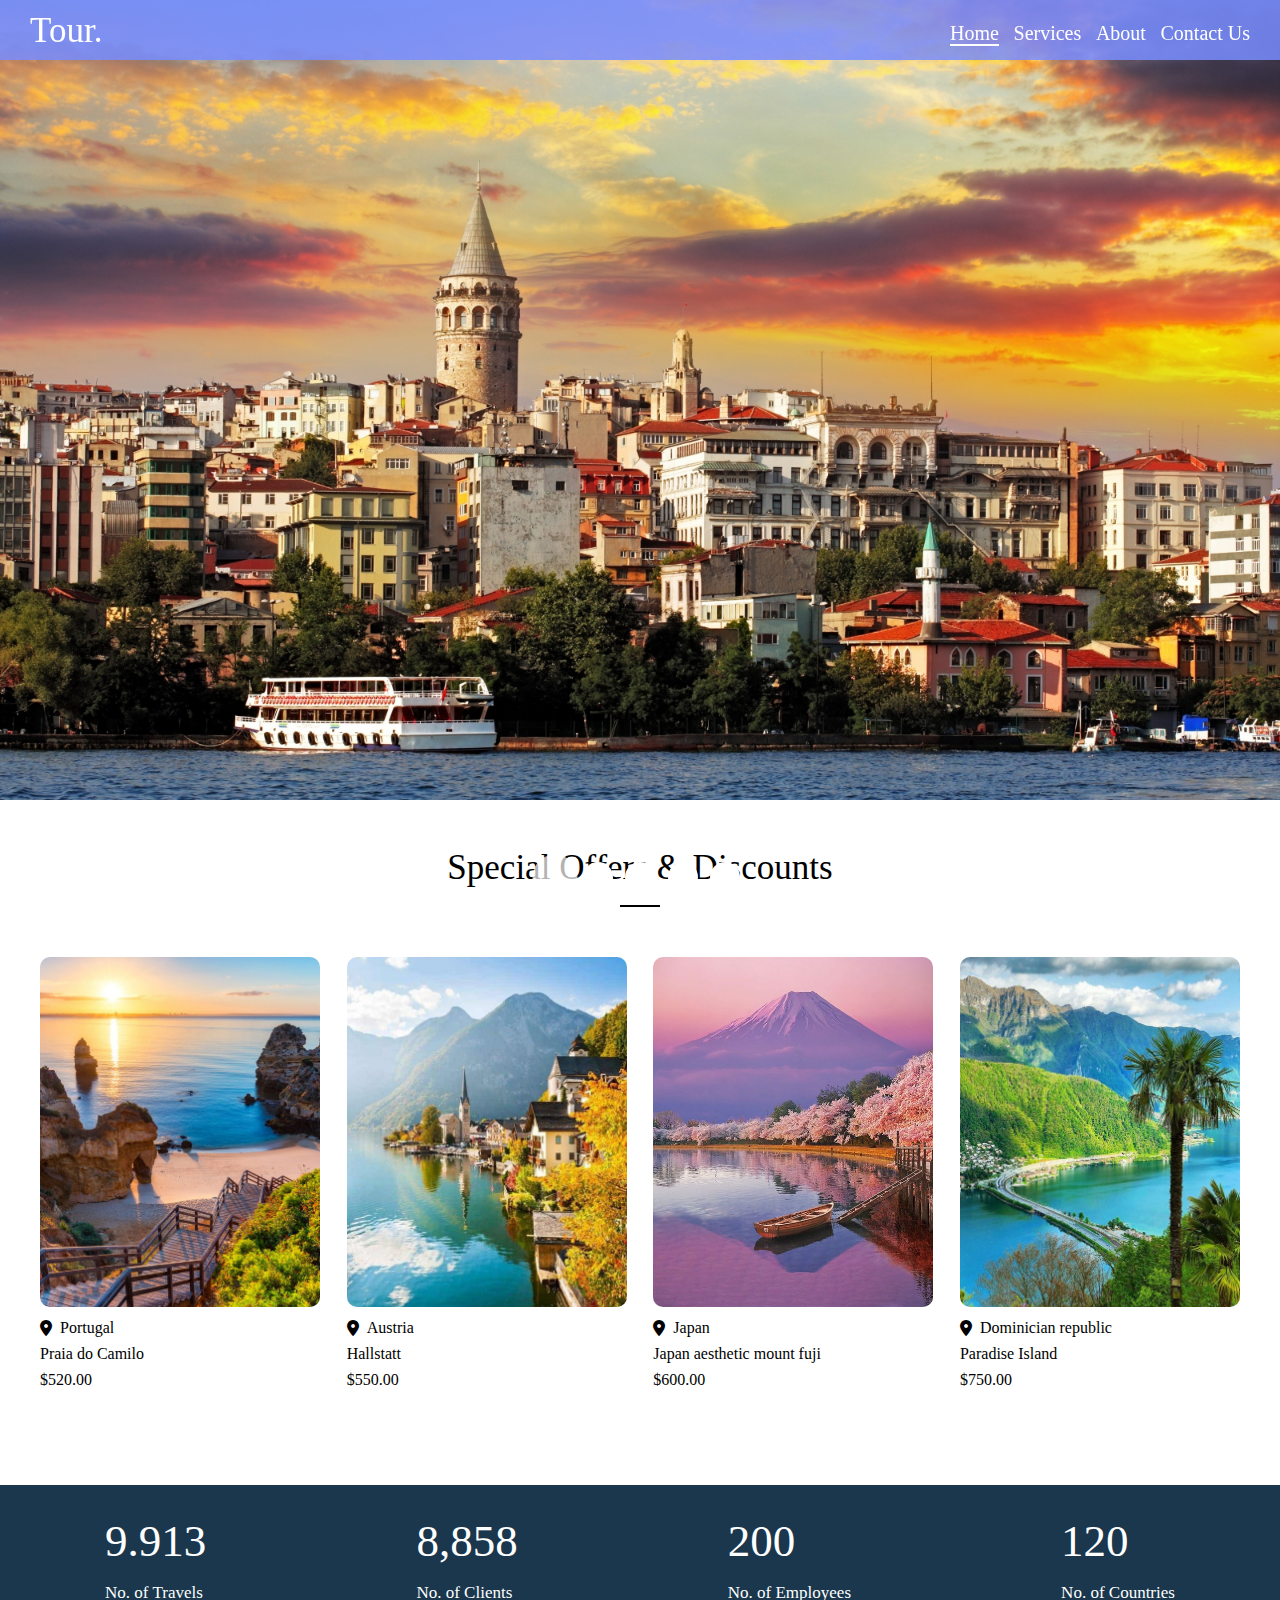
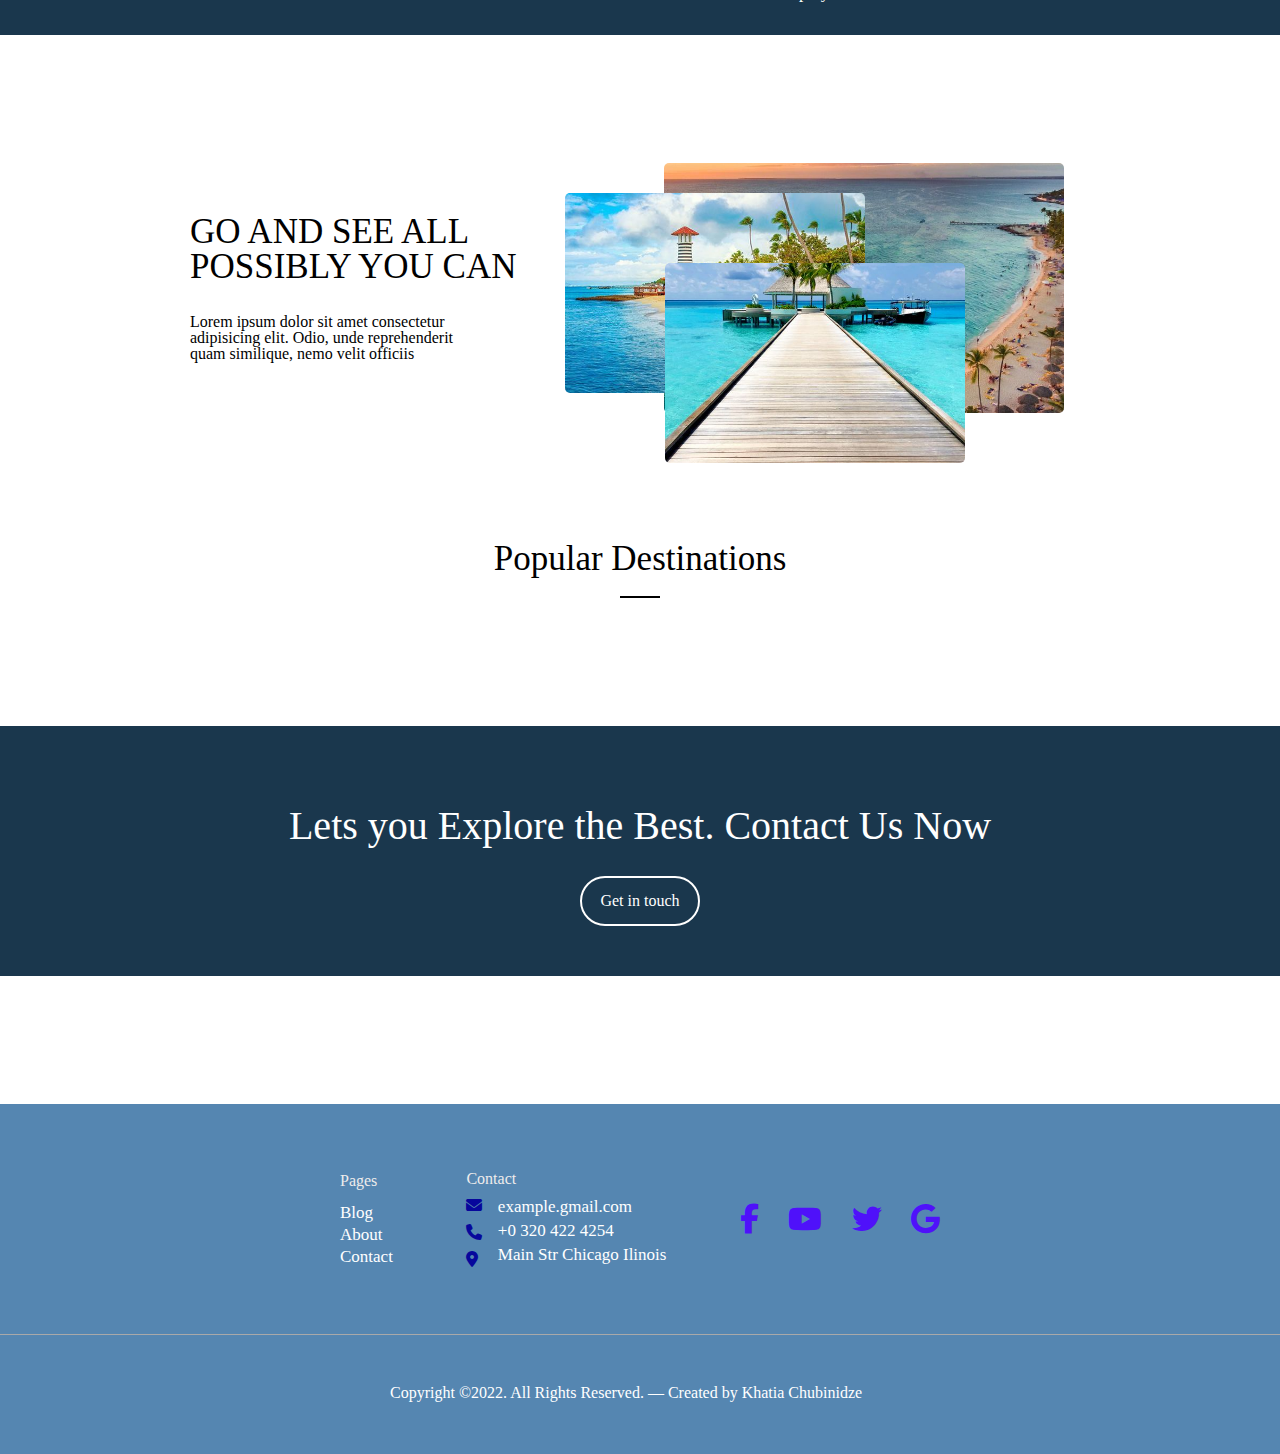
==== index.html @ 444a54bb "added" ====
<!DOCTYPE html>
<html lang="en">
<head>
    <meta charset="UTF-8">
    <meta http-equiv="X-UA-Compatible" content="IE=edge">
    <meta name="viewport" content="width=device-width, initial-scale=1.0">
    <meta property="og:url"content="" />
    <meta property="og:type"content="article" />
    <meta property="og:title"content="" />
    <meta property="og:description"content="" />
    <meta property="og:image"content="" />
    <meta name="description" content="">
    <meta name="keywords" content="">
    <meta name="author" content="">
    <title>home</title>
    <link rel="stylesheet" type="text/css" href="css/reset.css">
    <link rel="stylesheet" type="text/css" href="css/fonts.css">
    <link rel="stylesheet" type="text/css" href="css/style.css">
    <link rel="stylesheet" type="text/css" href="css/responsive.css">
    <link rel="stylesheet" href="https://cdnjs.cloudflare.com/ajax/libs/font-awesome/6.1.1/css/all.min.css">
    <link rel="icon" href="images/favicon.png" type="image/icon type">
</head>
<body>
    <header>
        <div id="header">
        </div>
        <div class="header-div">
            <a class="logo" href="http://127.0.0.1:5500/index.html">Tour.</a>
            <nav class="navdiv" id="nav-div">
                <ul class="nav-ul">
                    <li class="ul-li">
                        <a class="lia active border" href="http://127.0.0.1:5500/index.html">Home</a>
                    </li>
                    <li class="ul-li">
                        <a class="lia" href="http://127.0.0.1:5500/service.html">Services</a>
                    </li>
                    <li class="ul-li">
                        <a class="lia" href="http://127.0.0.1:5500/about.html">About</a>
                    </li>
                    <li class="ul-li">
                        <a class="lia" href="http://127.0.0.1:5500/contact.html">Contact Us</a>
                    </li>
                </ul>
            </nav>
        </div>
        <div class="burgerdiv" id="burger-div">
            <div class="burger">

            </div>
            <div class="burger">

            </div>
            <div class="burger">

            </div>
        </div>

    </header>
    <section>

    </section>
    <section>
        <h2 class="title">Special Offers & Discounts</h2>
        <div class="linediv"></div>
        <div class="container">
            <div class="container-child">
                <img class="img-block" src="images/pr.jpg" alt="portugal">
                <div class="location-div">
                    <i class="fa-solid fa-location-dot"></i>
                    <h4 class="country">Portugal</h4>
                </div>
                <h3 class="place">Praia do Camilo</h3>
                <h3 class="price">$520.00</h3>
            </div>
            <div class="container-child">
                <img class="img-block" src="images/aust.jpg" alt="austria">
                <div class="location-div">
                    <i class="fa-solid fa-location-dot"></i>
                    <h4 class="country">Austria</h4>
                </div>
                <h3 class="place">Hallstatt</h3>
                <h3 class="price">$550.00</h3>
            </div>
            <div class="container-child">
                <img class="img-block" src="images/n.jpg" alt="japan">
                <div class="location-div">
                    <i class="fa-solid fa-location-dot"></i>
                    <h4 class="country">Japan</h4>
                </div>
                <h3 class="place">Japan aesthetic mount fuji</h3>
                <h3 class="price">$600.00</h3>
            </div>
            <div class="container-child">
                <img class="img-block" src="images/sm.jpg" alt="dominician republic">
                <div class="location-div">
                    <i class="fa-solid fa-location-dot"></i>
                    <h4 class="country">Dominician republic</h4>
                </div>
                <h3 class="place">Paradise Island </h3>
                <h3 class="price">$750.00</h3>
            </div>
        </div>
    </section>
    <section>
        <div class="wraper">
            <div class="travel-block" id="count-numbers">
                <h4 id="h4" class="numbers">9.913</h4>
                <h4 class="travelers">No. of Travels</h4>
            </div>
            <div class="travel-block">
                <h4 class="numbers">8,858</h4>
                <h4 class="travelers">No. of Clients</h4>
            </div>
            <div class="travel-block">
                <h4 class="numbers">200</h4>
                <h4 class="travelers">No. of Employees</h4>
            </div>
            <div class="travel-block">
                <h4 class="numbers">120</h4>
                <h4 class="travelers">No. of Countries</h4>
            </div>
        </div>
    </section>
    <section>
        <div class="wraper-block">
            <div class="water-block">
                <h2 class="waterfall-title">GO AND SEE ALL POSSIBLY YOU CAN</h2>
                <p class="waterfall-descr">Lorem ipsum dolor sit amet consectetur adipisicing elit. Odio, unde reprehenderit quam similique, nemo velit officiis </p>
            </div>
            <div class="imgblock">
                <img class="img1 img" src="images/dom.jpg" alt="mountains">
                <img class="img2 img" src="images/domm.jpg" alt="mountains">
                <img class="img3 img" src="images/dm.jpg" alt="mountains">
            </div>
            <div class="wraper-overlay"></div>
        </div>
    </section>
    <section>
        <h2 class="title">Popular Destinations</h2>
        <div class="linediv"></div>
        <div class="imageblocks">
            <img class="blockimg" src="images/hero-slider-5.jpg" alt="">
            <img class="blockimg" src="images/img_1.jpg" alt="">
            <img class="blockimg" src="images/img_3.jpg" alt="">
            <img class="blockimg" src="images/img_4.jpg" alt="">
            <img class="blockimg" src="images/hero-slider-2.jpg" alt="">
            <img class="blockimg" src="images/hero-slider-3.jpg" alt="">
        </div>
    </section>
    <section>
        <div class="touch-wraper">
            <h2 class="touchtitle">Lets you Explore the Best. Contact Us Now</h2>
            <a href="http://127.0.0.1:5500/contact.html">
                <div class="touchdiv">
                    <p class="touchdescr">Get in touch</p>
                </div>
            </a>
        </div>
    </section>
    <footer class="footer">
        <div class="footerdiv">
            <ul>
                <li class="li-add">
                    <h5 class="li-h5">Pages</h5>
                </li>
                <li class="ul-li">
                    <a class="li-a" href="#">Blog</a>
                </li>
                <li class="ul-li">
                    <a class="li-a" href="#">About</a>
                </li>
                <li class="ul-li">
                    <a class="li-a" href="#">Contact</a>
                </li>
            </ul>
            <div>
                <h5 class="li-h5">Contact</h5>
                <div class="footer-ul">
                    <ul class="foot-ul">
                        <li class="footerli">
                            <i class="fa-solid fa-envelope"></i>
                        </li>
                        
                        <li class="footerli">
                            <i class="fa-solid fa-phone"></i>
                        </li>
                        <li class="footerli">
                            <i class="fa-solid fa-location-dot"></i>
                        </li>
                    </ul>
                    <ul class="foot-ul">
                        <li class="ulli">
                            <a class="li-a" href = "mailto: abc@example.com">example.gmail.com</a>
                        </li>
                        <li class="ulli">
                            <a class="li-a" href="tel:123-456-7890p123">+0 320 422 4254</a>
                        </li>
                        <li class="ulli">
                            <a class="li-a" href="https://goo.gl/maps/V7fR7uwrypKsQGYX9">Main Str Chicago Ilinois</a>
                        </li>
                    </ul>
                </div>
            </div>
            <div class="social-divblock">
                <div>
                    <a class="a-social" href="https://www.facebook.com/"><i class="fa-brands fa-facebook-f"></i></a>
                </div>
                <div>
                   <a class="a-social" href="https://www.youtube.com/"> <i class="fa-brands fa-youtube a-social"></i></a>
                </div>
                <div>
                   <a class="a-social" href="https://twitter.com/?lang=en"> <i class="fa-brands fa-twitter"></i></a>
                </div>
                <div>
                    <a class="a-social" href="https://www.google.ge/webhp?tab=mw"><i class="fa-brands fa-google"></i></a>
                </div>
            </div>
        </div>
        <div class="line"></div>
        <p class="footer-p">Copyright ©2022. All Rights Reserved. — Created by Khatia Chubinidze</p>

        

    </footer>
    <script src="script.js"></script>
    <script src="index.js"></script>
    <script src="burger.js"></script>

</body>
---- css/style.css ----
/* header */
.header{
    height: 800px;
    width: 100%;
    background-repeat: no-repeat;
    background-position: center;
    background-size: cover;
    position: relative;
    animation-name: slide;
    animation-duration: 1.5s;
}
.header-div{
    width: 100%;
    height: 60px;
    background-color: rgba(121, 141, 255, 0.849);
    display: flex;
    justify-content: space-between;
    align-items: center;
    position: fixed;
    top: 0px;
    z-index: 10;
}
.logo{
    font-size: 35px;
    color: #fff;
    margin-left: 30px;
    transition: all 0.4s;
}
.logo:hover{
    color:rgba(2, 14, 85, 0.849) ;
    transform: scale(1.1);
}

.nav-ul{
    display: flex;
    width: 300px;
    justify-content: space-between;
    margin-right: 30px;
}
.li-a{
    font-size:17px;   
     color: #fff;
    }
.lia{
    color: #fff;
    font-size: 20px;
}
.lia:hover{
    box-shadow: 2px 5px 10px 5px;
    padding: 5px;
}
.active{
    border-bottom: solid 2px #fff;
}

/* footer */
.footer{
    height: 350px;
    background-repeat: no-repeat;
    background-size: cover;
    background-position: center;
    background-color: rgb(85, 134, 177);
    margin-top: 10%;
}
.social-divblock{
    display: flex;
    width: 200px;
    justify-content: space-between;
}
.footer-ul{
    display: flex;
    justify-content: space-between;
    width: 200px;
    align-items:center;
}
.footerli{
    color:rgb(7, 7, 156);
    margin-top: 10px;
    transition: all 0.4s;
}
.footerli:hover{
    color: #fff;
}
.ulli{
    margin-top: 7px;
}
.ul-li{
    margin-top: 5px;
}
.li-add{
    margin-bottom: 15px;
}
.li-h5{
    color: rgb(238, 236, 236);
}
.footerdiv{
    display: flex;
    max-width: 600px;
    width: 100%;
    height: 200px;
    justify-content: space-between;
    align-items: center;
    margin: 0 auto;
    padding-top: 30px;
}
.line{
    width: 100%;
    height: 1px;
    background-color: darkgray;
    margin-top: 30px;
}
.a-social{
    color: rgb(79, 17, 250);
    font-size: 30px;
    transition: all 0.4s;
}
.a-social:hover{
    transform: scale(1.1);
    color: rgb(3, 24, 61);
}
.footer-p{
    margin: 0 auto; 
    max-width: 500px;
    width: 100%;
    margin-top: 50px;
    color: rgb(255, 255, 255);
}
body::-webkit-scrollbar {
    width: 15px;             
  }
  
body::-webkit-scrollbar-track {
    background: rgb(211, 208, 208); 
  }
  
body::-webkit-scrollbar-thumb {
    background-color: rgb(121, 141, 255, 0.849);
    border-radius: 20px;
    border: 3px solid rgb(85, 134, 177);
  }

/* burger */
.burgerdiv{
    width: 25px;
    position:fixed;
    top: 17px;
    right: 10px;
    z-index: 11;
}

.burger{
    width: 25px;
    height: 2px;
    background-color: #fff;
    margin-top: 5px;
    transition: 0.7s;
}
.burgerdiv{
    display: none;
}
.burger{
    display: none;
}
.burgerdiv.act .burger:nth-child(1){
    transform:translateY(7px) rotate(45deg) ;
}
.burgerdiv.act .burger:nth-child(2){
    opacity: 0;
}
.burgerdiv.act .burger:nth-child(3){
    transform:translateY(-7px) rotate(-45deg);
}

/* section 1 */
.container{
    max-width: 1200px;
    width: 100%;
    margin: 0 auto;
    display: flex;
    justify-content: space-between;
    margin-top: 50px;
    margin-bottom: 50px;
}
.container-child{
    width: 280px;
    height: 400px;
    cursor: pointer;
    transition: all 0.3s;
    z-index: 0;
}
.container-child:hover{
    transform: scale(1.06,1.06);
}
.img-block{
    width: 280px;
    height: 350px;
    object-fit: cover;
    border-radius: 10px;
}
.location-div{
    display: flex;
    margin-top: 10px;
}
.country{
    margin-left: 8px;

}
.place{
    margin-top: 10px;

}
.price{
    margin-top: 10px;
}
.title{
    text-align: center;
    font-size: 35px;
    margin-top: 50px;
}
.linediv{
    width: 40px;
    height: 2px;
    background-color: #000;
    margin: 0 auto;
    margin-top: 20px;
}
/* section 2 */
.wraper{
    /* max-width: 900px; */
    width: 100%;
    height: 150px;
    display: flex;
    align-items: center;
    justify-content: space-around;
    margin: 0 auto;
    margin-top: 10%;
    background-color: #1A374D;
    
}
.numbers{
    font-size: 45px;
    color: rgb(255, 255, 255);
}
.travelers{
    margin-top: 20px;
    font-size: 17px;
    color: rgb(255, 255, 255);

}

/* section 3 */
.wraper-block{
    display: flex;
    max-width: 900px;
    width: 100%;
    justify-content: space-between;
    align-items: center;
    position: relative;
    margin: 0 auto;
    margin-top: 10%;
    margin-bottom: 10%;
}
.imgblock{
    position: relative;
    max-width: 500px;
    width: 100%;
    height: 250px;
}

.img1{
    max-width: 400px;
    width: 100%;
    height: 250px;
    right: 1px;
    position: absolute;
    z-index: 0;
    object-fit: cover;
    box-shadow: 5px #ecf8fc;
    border-radius: 5px;
    transition: all 0.4s;
}

.img2{
    position: absolute;
    top: 30px;
    z-index: 1;
    width: 300px;
    height: 200px;
    object-fit: cover;
    right: 40%;
    box-shadow: 5px #ecf8fc;
    border-radius: 5px;
    transition: all 0.4s;
}
.img3{
    position: absolute;
    z-index: 1;
    width: 300px;
    height: 200px;
    object-fit: cover;
    right: 20%;
    top: 40%;
    box-shadow: 5px #ecf8fc;
    border-radius: 5px;
    transition: all 0.4s;
}
.immage{
    max-width: 450px;
    width: 100%;
    height: 320px;
    object-fit: cover;
    box-shadow: 5px #ecf8fc;
    border-radius: 5px;
    z-index: 8;
}
.img1:hover{
    transform: scale(1.03);
}
.img2:hover{
    transform: scale(1.05);
}
.img3:hover{
    transform: scale(1.05);
}
.waterfall-title{
    font-size: 35px;
    width: 350px;
}
.waterfall-descr{
    width: 300px;
    margin-top: 30px;
}

/* touch section */
.touch-wraper{
    width: 100%;
    height: 250px;
    background-color: #1A374D;
    padding-top: 30px;
    display: flex;
    align-items: center;
    flex-direction: column;
    justify-content: center;
    margin-top: 10%;
}
.touchtitle{
    font-size: 40px;
    color: white;
}
.touchdiv{
    width: 120px;
    height: 50px;
    border-radius: 36px;
    display: flex;
    justify-content: center;
    align-items: center;
    border: 2px solid white;
    color: #fff;
    margin-top: 30px;
    transition: all 0.4s;
    font-weight:500;
}
.touchdiv:hover{
    background-color:#fff;
    color:#1A374D ;
}
/* form */
.formdiv{
    width: 100%;
    margin: 0 auto;
    height: 350px;
    margin-top: 15%;
    background-color:#1A374D;
    opacity: 70%;
    display: flex;
    justify-content: center;
    align-items: center;
}
.lname{
    max-width: 200px;
    width: 100%;
    height: 40px;
    margin-top: 10px;
    border: none;
    border-bottom: 1px solid #ffffff;
    background-color: #1A374D ;
    height: 25px;
}
.lastn{
    margin-left: 35px;
}
.email{
    max-width: 440px;
    width: 100%;
    height: 40px;
    margin-top: 10px;
    border: none;
    border-bottom: 1px solid #fbfbfc;
    background-color: #1A374D ;
    height: 25px;

}
.form{
    max-width: 440px;
    width: 100%;
}
.number{
    max-width: 440px;
    width: 100%;
    height: 40px;
    margin-top: 10px;
    border: none;
    border-bottom: 1px solid #fdfeff;
    background-color: #1A374D ;
    height: 25px;
}
.text{
    margin-top: 10px;
    resize: none;
    max-width: 440px;
    width: 100%;
    border: none;
    border-bottom: 1px solid #ffffff;
    background-color: #1A374D ;
    height: 25px;
}

.name{
    margin-top: 20px;
}
.button{
    margin-top: 20px;
    border-radius: 36px;
    width: 150px;
    height: 40px;
    background: #fff;
    border: 1px solid #1A374D;
    transition: all 0.4s;
}
.button:hover{
    background-color:#1A374D ;
    color: #fff;
}
::placeholder{
    color: rgb(255, 255, 255);
    font-size: 13px;
}
/* list */
.list-div{
    margin: 0 auto;
    display: flex;
    justify-content: center;
    align-items: center;
    margin-top: 10%;
}
.list{
    font-size: 30px;
    margin-top: 20px;
}
.ul-list{
    margin-left: 35px;
}
.li-list{
    font-size: 30px;
    color:#1A374D;
}
.maillist{
    margin-bottom: 18%;
}
.maplist{
    margin-top:18%;
}

.map{
    margin: 0 auto;
    max-width: 1000px;
    width: 100%;
    margin-top: 10%;
}
.iconlist{
    width: 60px;
    height: 60px;
    border-radius: 50%;
    background-color: #fff;
    border: 1px solid #1A374D;
    display: flex;
    justify-content: center;
    align-items: center;
    transition: all 0.4s;
}
.iconlist:hover{
    background-color:#1A374D ;
    color: #fff;
}
/* slider */
.dot{
    width: 30px;
    height: 30px;
    background-color: rgb(255, 255, 255);
    border-radius: 50%;

}
.dots{
    position: absolute;
    display: flex;
    bottom: 8px;
    left: 50%;
    transform: translate(-50%);
    justify-content: space-between;
    width: 200px;
    align-items: baseline;
}
.currentdot{
    opacity: 70%;
    transform: scale(1.5,1.5);
}
@keyframes slide {
    from {opacity: .4} 
    to {opacity: 1}
  }

  /* slider 2 */
  .imageblocks{
      display: flex;
      display: none;
  }
  .blockimg{
      max-width: 400px;
      width: 100%;
      height: 500px;
      object-fit: cover;
  }

  /* slider 3 */
  .slidedot{
      width: 15px;
      height: 15px;
      background-color: #fff;
      border-radius: 50%;
      margin-bottom: 15px;
  }
  .slider{
      max-width: 600px;
      width: 100%;
      height: 450px;
      position: relative;
      background-repeat: no-repeat;
      background-size: cover;
      background-position: center;
      animation-name: slide;
      animation-duration: 1.5s;
      border-radius: 10px;
  }
  .slide-block{
      display: flex;
      max-width: 900px;
      width: 100%;
      margin: 0 auto;
      margin-top: 15%;
      justify-content: space-between;
      align-items:flex-end;
  }
  .about-li{
      margin-top: 20px;
      font-size: 20px;
  }
  .ullis{
      list-style:circle;
      margin-left: 18px;
  }
  .abouttitle{
    font-size: 35px;

  }
  .aboutlinediv{
    width: 40px;
    height: 2px;
    background-color: #000;
    margin-top: 20px;
  }
  .listdiv{
      display: flex;
      flex-direction: column;
      align-items: baseline;
      justify-content:flex-start;
  }
  .cities{
      position: absolute;
      top: 10%;
      left: 50%;
      transform: translate(-50%);
      font-size: 40px;
      color: rgb(255, 255, 255);
      font-weight: bold;
  }

  /* testimonials */
  .testimonials{
      width: 100%;
      height: 500px;
      background-color: rgba(230, 228, 228, 0.815);
      display: flex;
      flex-direction: column;
      align-items: center;
      justify-content: center;
      position: relative;
  }
  .teamimages{
      width: 250px;
      height: 250px;
      border-radius: 50%;
      background-size: cover;
      background-position: center;

  }
  .teamtitle{
      text-align: center;
      margin-top: 20px;
      font-size: 25px;

  }
  .teamdescr{
      max-width: 400px;
      width: 100%;
      margin-top: 14px;
      font-size: 17px;
      text-align: center;
  }
  .testt{
      text-align: center;
      font-size: 35px;
  }
  .testdiv{
      margin-top:15px;
      width: 50px;
      height: 2px;
      background-color: #000;
  }
  .team-block{
      display: flex;
      flex-direction: column;
      align-items: center;
      justify-content: center;
      margin-top: 10%;
  }
  .circle{
    width: 15px;
    height: 15px;
    background-color: #fff;
    border-radius: 50%;
    margin-bottom: 15px;
  }
  .currentcircle{
      background-color: #000;
      opacity: 70%;
  }
  .circles{
      position: absolute;
      display: flex;
      justify-content: space-between;
      width: 100px;
      bottom: 1px;
  }
---- css/responsive.css ----
@media(max-width:640px){
    .footerdiv{
        display: flex;
        flex-direction: column;
        height: auto;
        align-items:flex-start;
        padding-left: 30px;
    }
    .social-divblock{
        margin-top: 50px;
    }
    .footer{
        height: auto;
        padding-bottom: 50px;
    }
    .li-h5{
        margin-top: 50px;
    }
    .footer-p{
        width: 270px;
    }
    .navdiv{
        transform: translateX(-180%);
        transition: transform 0.9s linear;
        background-color:rgba(121, 141, 255, 0.849);
        width: 100%;
        margin-top: 15px;
        border-bottom: 2px solid #fff;
        padding-bottom: 5px;
    }
    .d-block{
        transform: translateX(0px);
    }
    .burger{
        display: block;
    }
    .burgerdiv{
        display: block;
    }
    .header-div{
        display: flex;
        flex-direction: column;
        align-items: center;
    }
    .logo{
        margin-top: 10px;
        margin-right: 15px;
    }
    .nav-ul{
        display: flex;
        flex-direction: column;
        justify-content: center;
        align-items: center;
        margin:0 auto;
    }
    .ul-li{
        margin-top: 15px;
    }
    .img1{
        width: 240px;
        
    }
    .img2{
        width: 180px;
        left: 1%;
        
    }
    .img3{
        width: 180px;
        left: 25%;
        
    }
    .imgblock{
        width: 300px;
    }
}

@media(max-width:768px){
    .container{
        flex-direction: column;
        height: auto;
        justify-content: center;
        align-items: center;
    }
    .wraper{
        flex-direction: column;
        align-items: center;
        justify-content: center;
        height: auto;
    }
    .travel-block{
        margin-top: 50px;
        display: flex;
        flex-direction: column;
        align-items: center;
    }
    .touchtitle{
        font-size: 25px;
    }
}
@media(max-width:1250px){
    .container{
        flex-wrap: wrap;
        max-width: 700px;
        width: 100%;
    }
    .container-child{
        margin-top: 50px;
    }
    
}
@media(max-width:1024px){
    .wraper-block{
        flex-direction: column;
        align-items: center;
        justify-content: center;
    }
    .imgblock{
        margin: auto;
        margin-top: 10%;
    }
    .waterfall-title{
        text-align: center;
        font-size: 25px;
        width: 250px;
    }
    .waterfall-descr{
        text-align: center;
        font-size: 15px;
    }
    .water-block{
        display: flex;
        flex-direction: column;
        align-items: center;
    }
    .slide-block{
        flex-direction: column;
        justify-content: center;
        align-items: center;
    }
    .listdiv{
        margin-top: 20px;
        margin-right: 38%;
    }
    
}
@media(max-width:485px){
    .touchtitle{
        font-size: 22px;
    }
    .li-list{
        font-size: 25px;
    }
    .iconlist{
        font-size: 25px;
    }
    .text{
        max-width: 300px;
        width: 100%;
    }
    .number{
        max-width: 300px;
        width: 100%;
    }
    .email{
        max-width: 300px;
        width: 100%;
    }
    .lname{
        max-width: 130px;
        width: 100%;
    }
    .form{
        max-width: 300px;
        width: 100%;
    }
    .formdiv{
        margin-top: 30%;
    }
    .listdiv{
        margin-left: 10px;
    }
}
@media(max-width:420px){
    .touchtitle{
        font-size: 17px;
    }

}
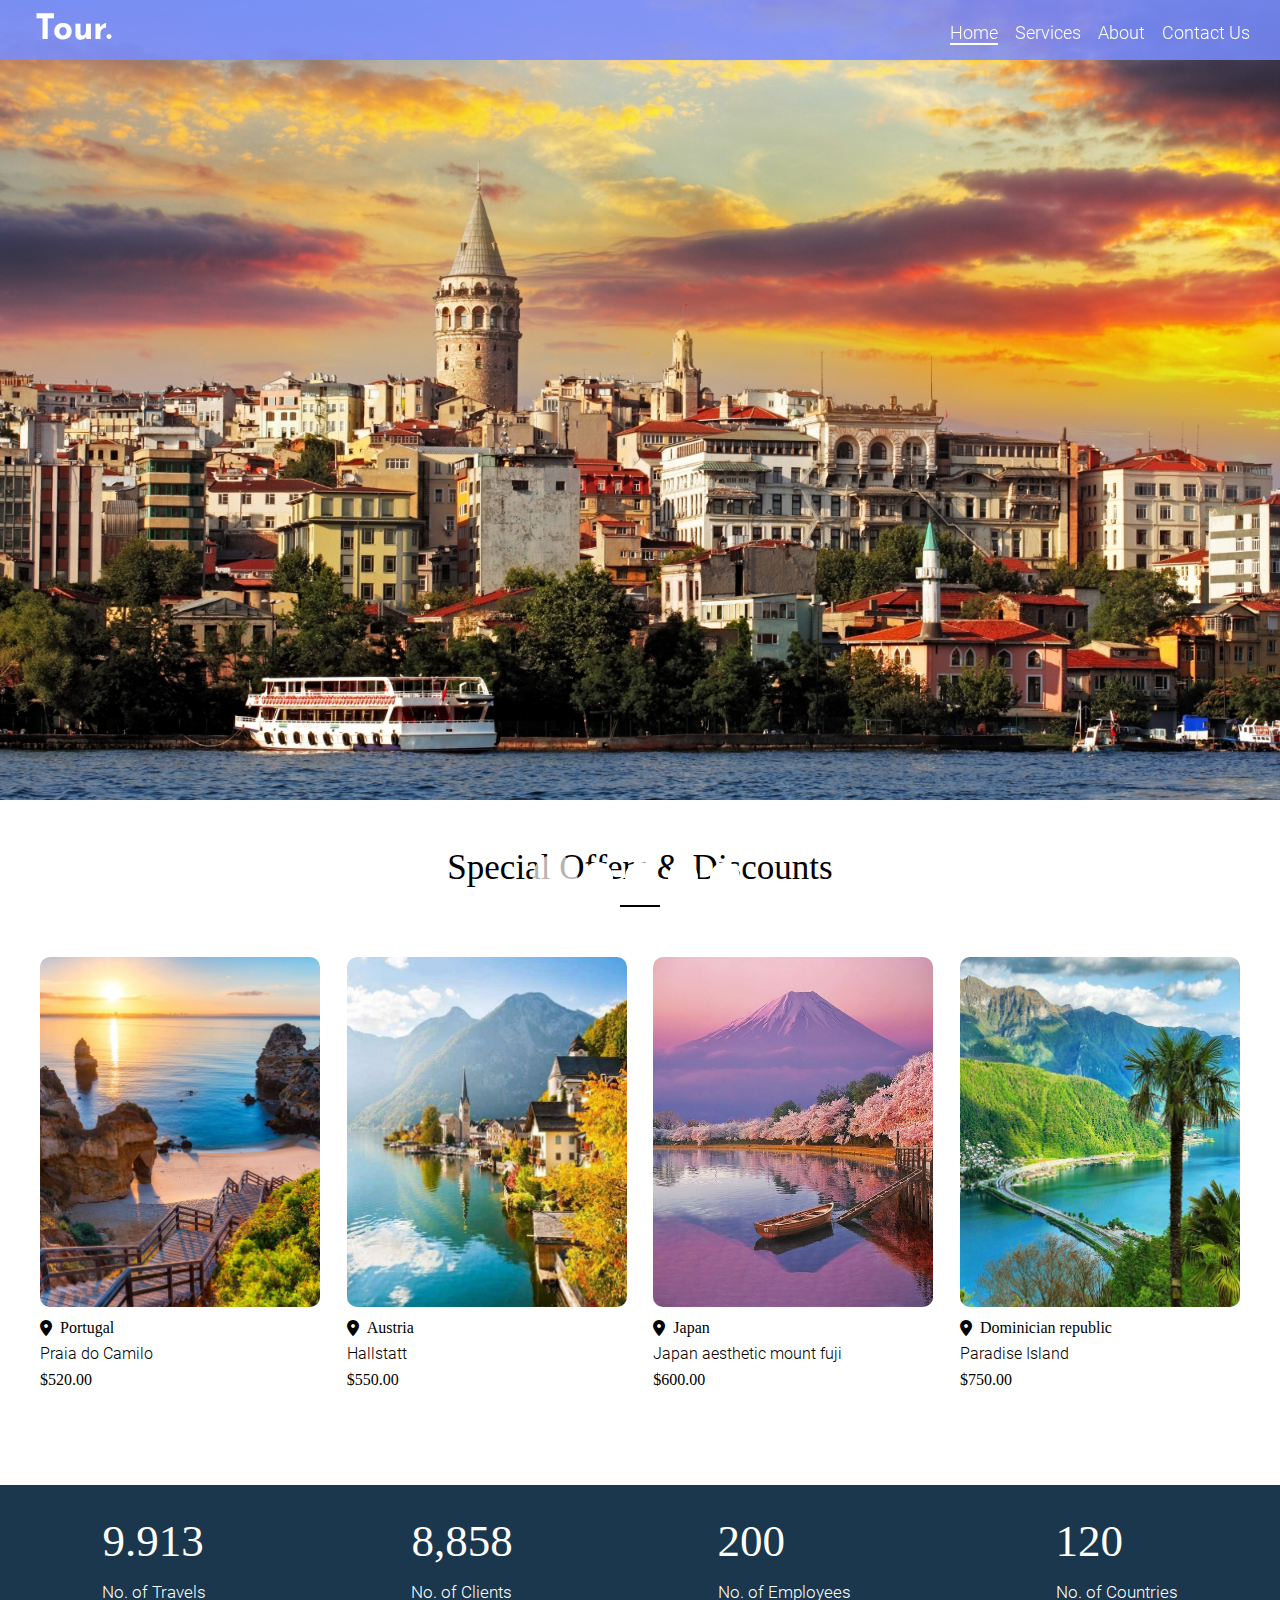
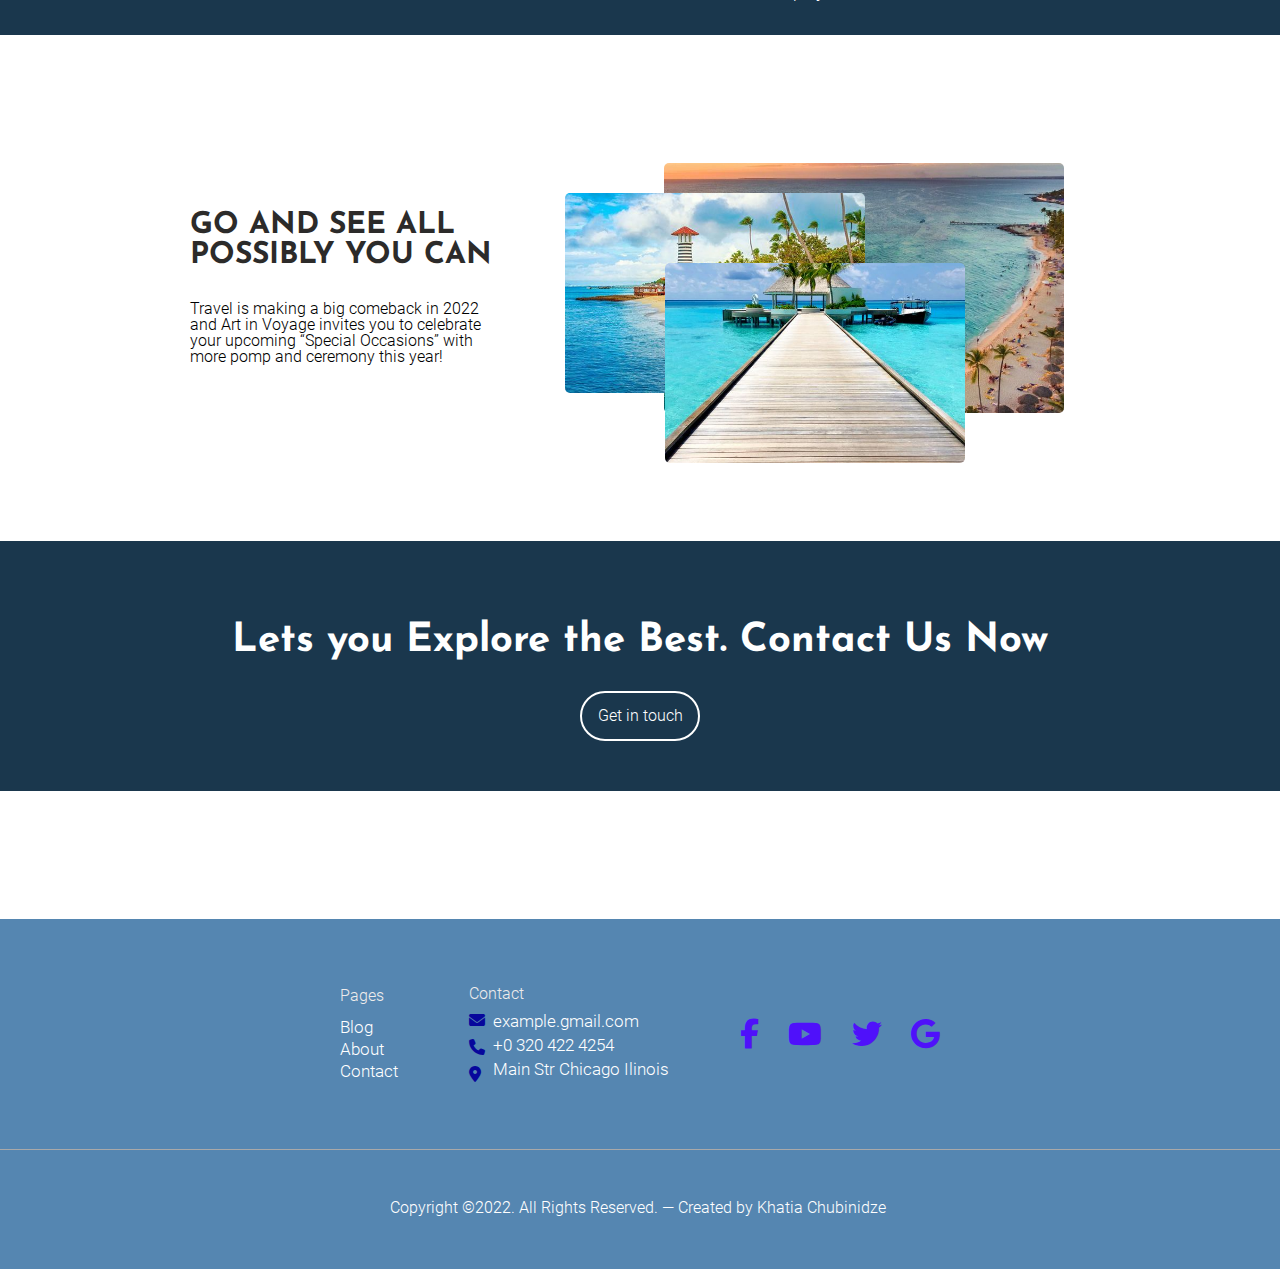
==== commit 2e9a77dd: "added fonts" ====
--- a/index.html
+++ b/index.html
@@ -18,27 +18,27 @@
     <link rel="stylesheet" type="text/css" href="css/style.css">
     <link rel="stylesheet" type="text/css" href="css/responsive.css">
     <link rel="stylesheet" href="https://cdnjs.cloudflare.com/ajax/libs/font-awesome/6.1.1/css/all.min.css">
-    <link rel="icon" href="images/favicon.png" type="image/icon type">
+    <link rel="icon" href="images/pr.jpg" type="image/icon type">
 </head>
 <body>
     <header>
         <div id="header">
         </div>
         <div class="header-div">
-            <a class="logo" href="http://127.0.0.1:5500/index.html">Tour.</a>
+            <a class="logo" href="index.html">Tour.</a>
             <nav class="navdiv" id="nav-div">
                 <ul class="nav-ul">
                     <li class="ul-li">
-                        <a class="lia active border" href="http://127.0.0.1:5500/index.html">Home</a>
-                    </li>
-                    <li class="ul-li">
-                        <a class="lia" href="http://127.0.0.1:5500/service.html">Services</a>
-                    </li>
-                    <li class="ul-li">
-                        <a class="lia" href="http://127.0.0.1:5500/about.html">About</a>
-                    </li>
-                    <li class="ul-li">
-                        <a class="lia" href="http://127.0.0.1:5500/contact.html">Contact Us</a>
+                        <a class="lia active border" href="index.html">Home</a>
+                    </li>
+                    <li class="ul-li">
+                        <a class="lia" href="service.html">Services</a>
+                    </li>
+                    <li class="ul-li">
+                        <a class="lia" href="about.html">About</a>
+                    </li>
+                    <li class="ul-li">
+                        <a class="lia" href="contact.html">Contact Us</a>
                     </li>
                 </ul>
             </nav>
@@ -125,7 +125,7 @@
         <div class="wraper-block">
             <div class="water-block">
                 <h2 class="waterfall-title">GO AND SEE ALL POSSIBLY YOU CAN</h2>
-                <p class="waterfall-descr">Lorem ipsum dolor sit amet consectetur adipisicing elit. Odio, unde reprehenderit quam similique, nemo velit officiis </p>
+                <p class="waterfall-descr">Travel is making a big comeback in 2022 and Art in Voyage invites you to celebrate your upcoming “Special Occasions” with more pomp and ceremony this year! </p>
             </div>
             <div class="imgblock">
                 <img class="img1 img" src="images/dom.jpg" alt="mountains">
@@ -136,8 +136,8 @@
         </div>
     </section>
     <section>
-        <h2 class="title">Popular Destinations</h2>
-        <div class="linediv"></div>
+        <!-- <h2 class="title">Popular Destinations</h2>
+        <div class="linediv"></div> -->
         <div class="imageblocks">
             <img class="blockimg" src="images/hero-slider-5.jpg" alt="">
             <img class="blockimg" src="images/img_1.jpg" alt="">
@@ -218,9 +218,6 @@
         </div>
         <div class="line"></div>
         <p class="footer-p">Copyright ©2022. All Rights Reserved. — Created by Khatia Chubinidze</p>
-
-        
-
     </footer>
     <script src="script.js"></script>
     <script src="index.js"></script>
--- a/css/fonts.css
+++ b/css/fonts.css
@@ -0,0 +1,27 @@
+
+@font-face {
+    font-family: 'Roboto';
+    src: url('../fonts/Roboto-Light.eot');
+    src: url('../fonts/') format('embedded-opentype'),
+        url('../fonts/Roboto-Light.woff2') format('woff2'),
+        url('../fonts/Roboto-Light.woff') format('woff'),
+        url('../fonts/Roboto-Light.ttf') format('truetype'),
+        url('../fonts/Roboto-Light.svg') format('svg');
+    font-weight: 200;
+    font-style: normal;
+    font-display: swap;
+}
+
+@font-face {
+    font-family: 'Josefin Sans';
+    src: url('../fonts/JosefinSans-Bold.eot');
+    src: url('../fonts/demo.html') format('embedded-opentype'),
+        url('../fonts/JosefinSans-Bold.woff2') format('woff2'),
+        url('../fonts/JosefinSans-Bold.woff') format('woff'),
+        url('../fonts/JosefinSans-Bold.ttf') format('truetype'),
+        url('../fonts/JosefinSans-Bold.svg') format('svg');
+    font-weight: bold;
+    font-style: normal;
+    font-display: swap;
+}
+
--- a/css/style.css
+++ b/css/style.css
@@ -23,8 +23,9 @@
 .logo{
     font-size: 35px;
     color: #fff;
-    margin-left: 30px;
-    transition: all 0.4s;
+    margin-left: 35px;
+    transition: all 0.4s;
+    font-family: 'Josefin Sans';
 }
 .logo:hover{
     color:rgba(2, 14, 85, 0.849) ;
@@ -40,10 +41,13 @@
 .li-a{
     font-size:17px;   
      color: #fff;
+     font-family: 'Roboto';
     }
 .lia{
     color: #fff;
-    font-size: 20px;
+    font-size: 18px;
+    font-family: 'Roboto';
+
 }
 .lia:hover{
     box-shadow: 2px 5px 10px 5px;
@@ -92,6 +96,8 @@
 }
 .li-h5{
     color: rgb(238, 236, 236);
+    font-family: 'Roboto';
+
 }
 .footerdiv{
     display: flex;
@@ -124,6 +130,8 @@
     width: 100%;
     margin-top: 50px;
     color: rgb(255, 255, 255);
+    font-family: 'Roboto';
+
 }
 body::-webkit-scrollbar {
     width: 15px;             
@@ -207,7 +215,7 @@
 }
 .place{
     margin-top: 10px;
-
+    font-family: 'Roboto';
 }
 .price{
     margin-top: 10px;
@@ -245,6 +253,8 @@
     margin-top: 20px;
     font-size: 17px;
     color: rgb(255, 255, 255);
+    font-family: 'Roboto';
+
 
 }
 
@@ -323,12 +333,16 @@
     transform: scale(1.05);
 }
 .waterfall-title{
-    font-size: 35px;
+    font-size: 30px;
     width: 350px;
+    font-family: 'Josefin Sans';
+    color: rgb(44, 43, 42);
+
 }
 .waterfall-descr{
     width: 300px;
     margin-top: 30px;
+    font-family: 'Roboto';
 }
 
 /* touch section */
@@ -346,6 +360,7 @@
 .touchtitle{
     font-size: 40px;
     color: white;
+    font-family: 'Josefin Sans';
 }
 .touchdiv{
     width: 120px;
@@ -359,6 +374,7 @@
     margin-top: 30px;
     transition: all 0.4s;
     font-weight:500;
+    font-family: 'Roboto';
 }
 .touchdiv:hover{
     background-color:#fff;
@@ -368,7 +384,7 @@
 .formdiv{
     width: 100%;
     margin: 0 auto;
-    height: 350px;
+    height: 400px;
     margin-top: 15%;
     background-color:#1A374D;
     opacity: 70%;
@@ -377,17 +393,31 @@
     align-items: center;
 }
 .lname{
-    max-width: 200px;
-    width: 100%;
-    height: 40px;
+    width: 200px;
     margin-top: 10px;
     border: none;
     border-bottom: 1px solid #ffffff;
     background-color: #1A374D ;
     height: 25px;
 }
+
+.errortext{
+    width: 220px;
+    display: inline-block;
+}
+.erortext{
+    margin-left: 5%;
+}
+
+.namespan{
+    display: flex;
+    flex-direction: column;
+}
+.lnamespan{
+    display: flex;
+}
 .lastn{
-    margin-left: 35px;
+    margin-left: 15px;
 }
 .email{
     max-width: 440px;
@@ -461,8 +491,9 @@
     margin-left: 35px;
 }
 .li-list{
-    font-size: 30px;
+    font-size: 28px;
     color:#1A374D;
+    font-family: 'Josefin Sans';
 }
 .maillist{
     margin-bottom: 18%;
@@ -563,6 +594,7 @@
   .about-li{
       margin-top: 20px;
       font-size: 20px;
+      font-family: 'Roboto';
   }
   .ullis{
       list-style:circle;
@@ -570,7 +602,6 @@
   }
   .abouttitle{
     font-size: 35px;
-
   }
   .aboutlinediv{
     width: 40px;
@@ -625,6 +656,7 @@
       margin-top: 14px;
       font-size: 17px;
       text-align: center;
+      font-family: 'Roboto';
   }
   .testt{
       text-align: center;
@@ -661,4 +693,74 @@
       width: 100px;
       bottom: 1px;
   }
-  +
+  /* accordeon */
+  .accordeon{
+      max-width: 1220px;
+      width: 100%;
+      margin: auto;
+      margin-top: 15%;
+  }
+  .accordion{
+    font-size: 25px;
+    color:#ffffff;
+    background-color: rgba(121, 141, 255, 0.849);
+    width: 280px;
+    cursor: pointer;
+    display: inline-block;
+    vertical-align: top;
+    text-align: center;
+    padding-top: 15px;
+    transition: 0.4s;
+    margin-left: 15px;
+    border-radius: 20px;
+  }
+  .back{
+      opacity: 70%;
+  }
+  .accord-title{
+      margin-top: 30px;
+      text-align: center;
+  }
+  .accord-descr{
+      width: 280px;
+      font-size: 17px;
+      text-align: center;
+      margin-top: 15%;
+      height: 0;
+      overflow: hidden;
+      transition: 0.6s;
+      font-family: 'Roboto';
+  }
+  .accord.acctive .accord-descr{
+      height: 100px;
+      transition: 0.6s;
+}
+.accordion:hover{
+    background-color: #1A374D ;
+}
+/* ajax */
+.teamblock{
+    display: flex;
+    justify-content: space-around;
+    max-width: 900px;
+    width: 100%;
+    margin: auto;
+    margin-top: 10%;
+}
+.teamclass{
+    margin-left: 15px;
+    display: flex;
+    flex-direction: column;
+    justify-content: center;
+}
+.teamimmages{
+    margin-top: 25px;
+    width: 200px;
+    border-radius: 50%;
+}
+.paragraph{
+    font-size: 20px;
+    font-family: 'Roboto';
+}
+
--- a/css/responsive.css
+++ b/css/responsive.css
@@ -21,7 +21,7 @@
     }
     .navdiv{
         transform: translateX(-180%);
-        transition: transform 0.9s linear;
+        transition: transform 0.4s linear;
         background-color:rgba(121, 141, 255, 0.849);
         width: 100%;
         margin-top: 15px;
@@ -107,6 +107,25 @@
     .container-child{
         margin-top: 50px;
     }
+    .accordeon{
+        display: flex;
+        flex-direction: column;
+    }
+    .accordion{
+        margin: auto;
+        margin-top: 30px;
+        max-width: 400px;
+        width: 100%;
+        display: flex;
+        flex-direction: column;
+        align-items: center;
+    }
+    .teamblock{
+        display: flex;
+        flex-direction: column;
+        justify-content: center;
+        align-items: center;
+    }
     
 }
 @media(max-width:1024px){
@@ -180,6 +199,19 @@
     .listdiv{
         margin-left: 10px;
     }
+    .lnamespan{
+        display: flex;
+        flex-direction: column;
+    }
+    .formdiv{
+        height:auto;
+    }
+    .lname{
+        margin-left: 0px;
+    }
+    .errortext{
+        margin-left: 0px;
+    }
 }
 @media(max-width:420px){
     .touchtitle{
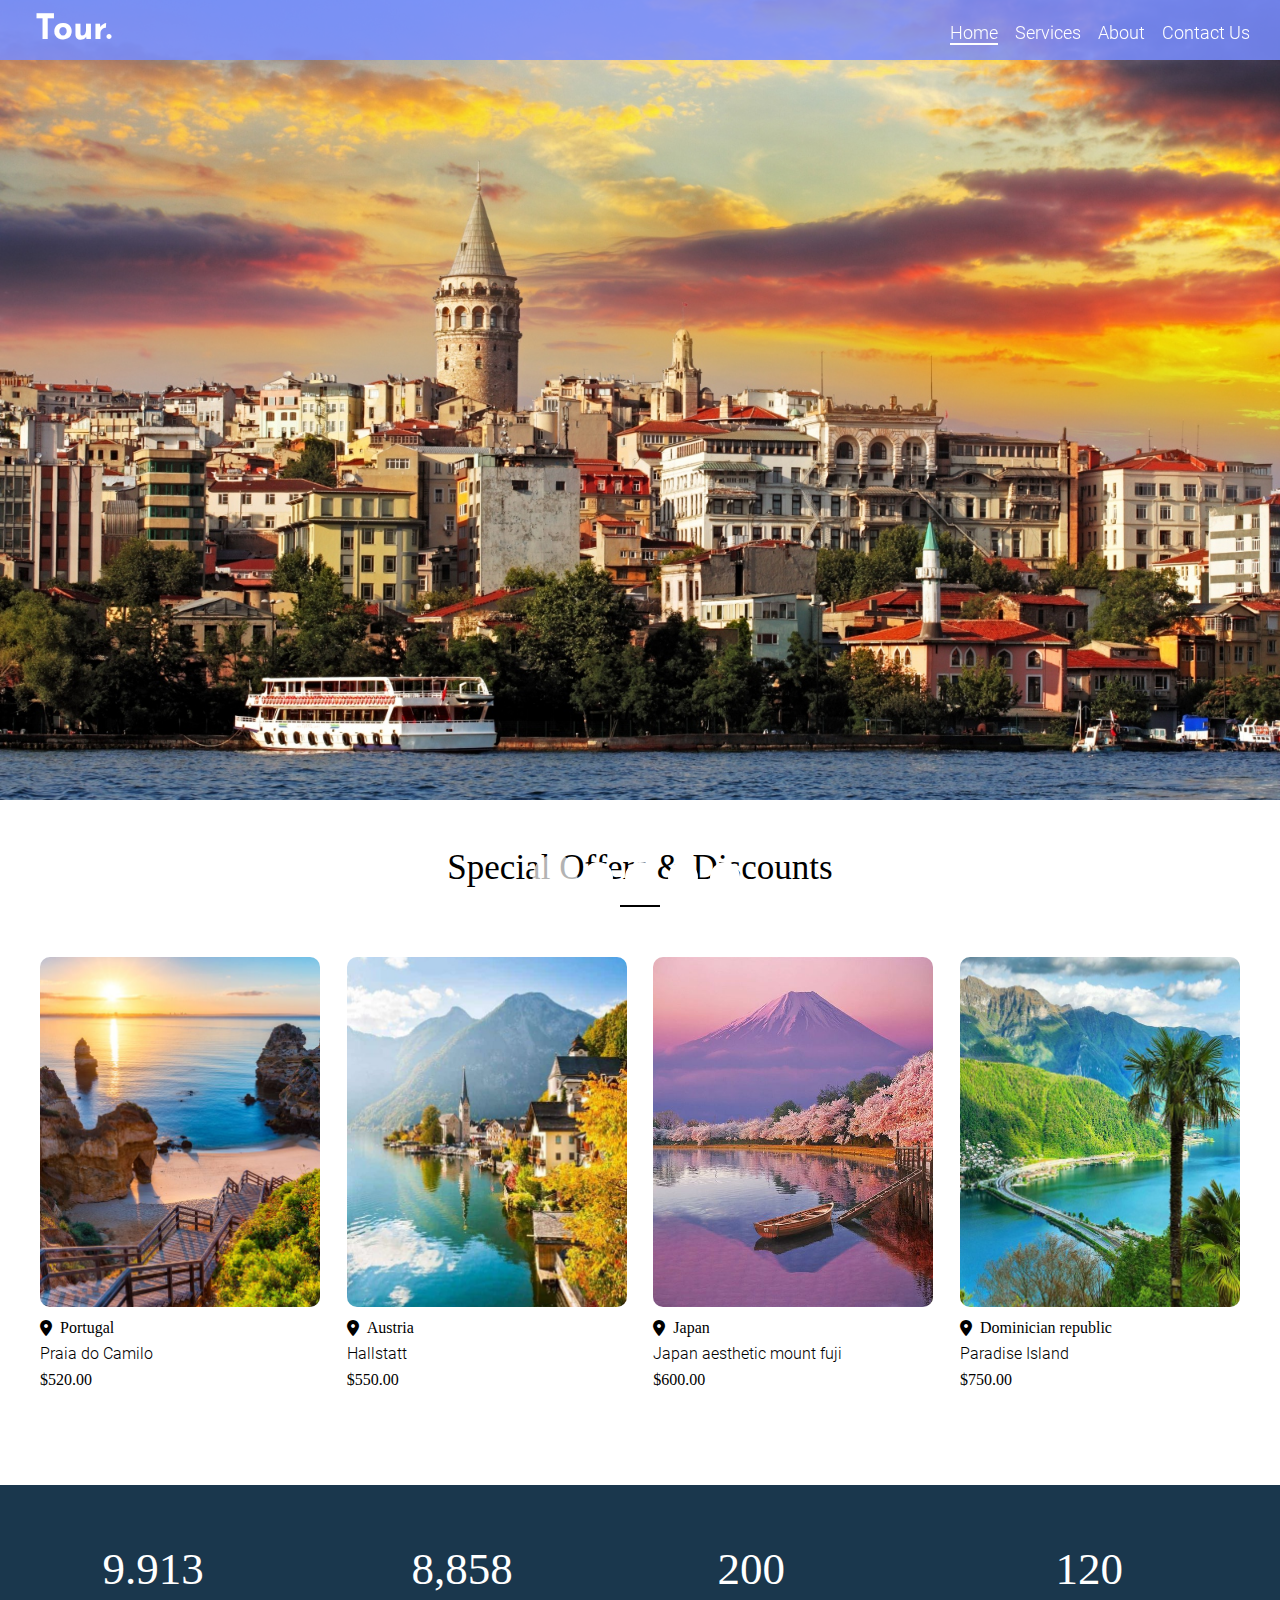
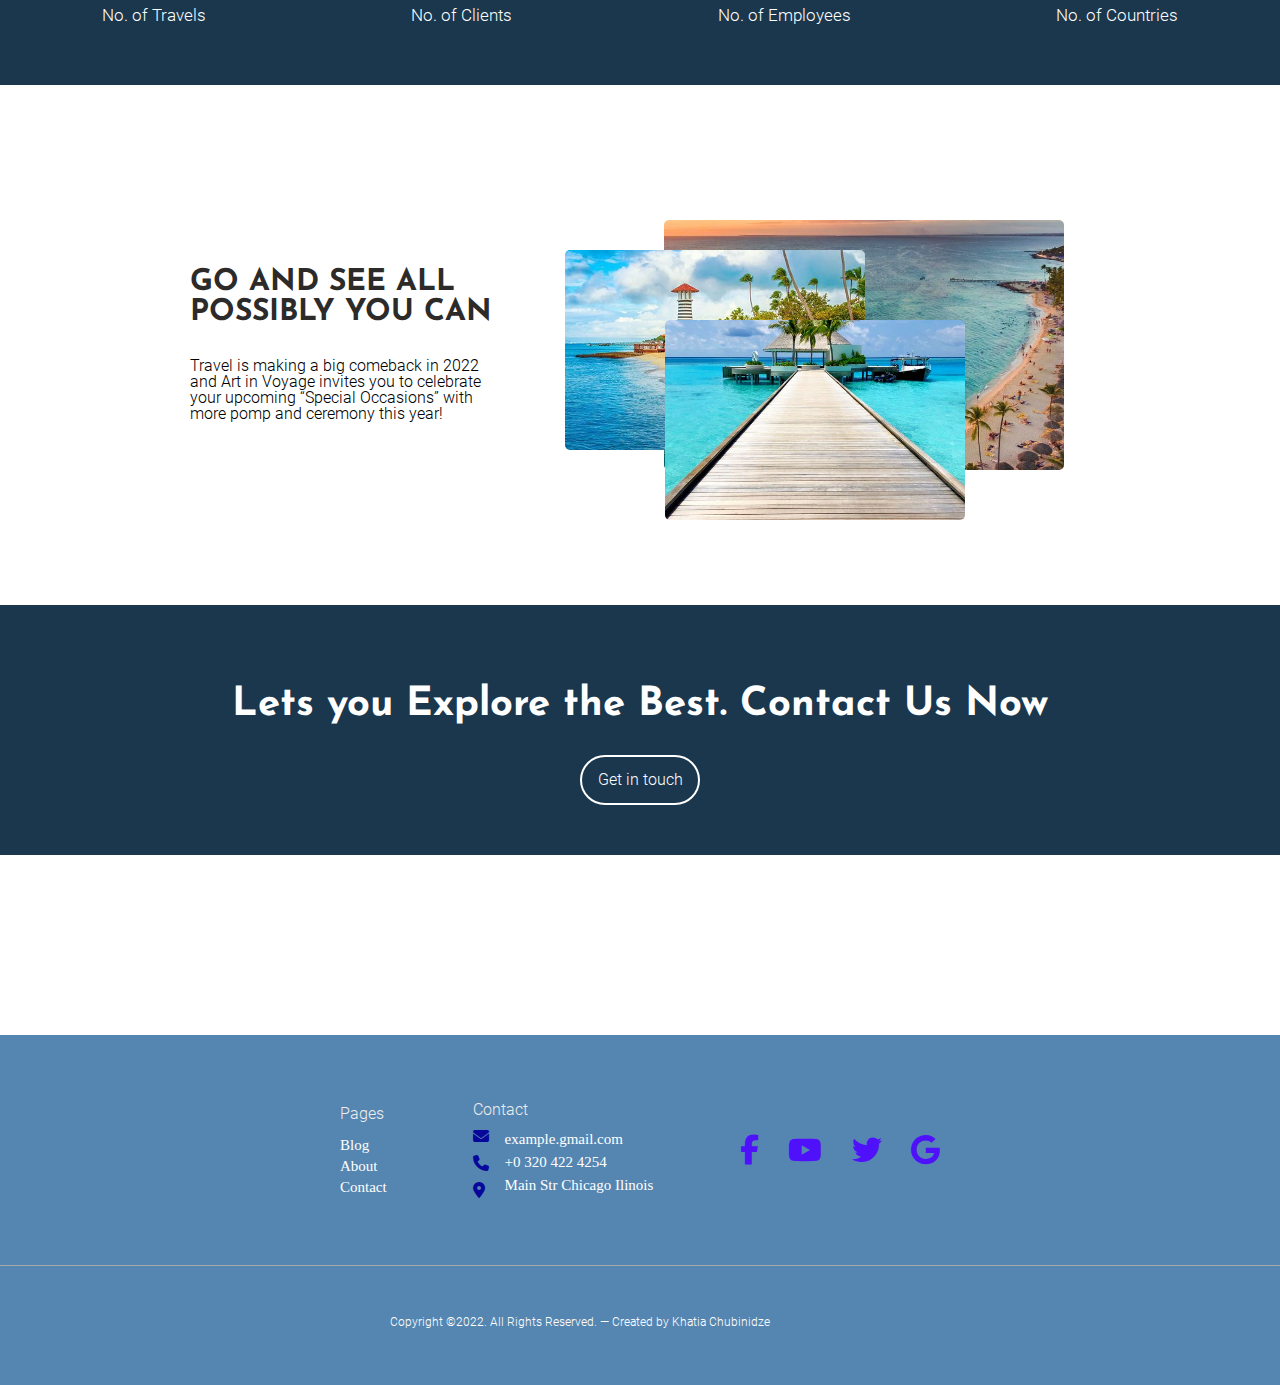
==== commit c5bb1657: "changed margins" ====
--- a/index.html
+++ b/index.html
@@ -4,21 +4,21 @@
     <meta charset="UTF-8">
     <meta http-equiv="X-UA-Compatible" content="IE=edge">
     <meta name="viewport" content="width=device-width, initial-scale=1.0">
-    <meta property="og:url"content="" />
-    <meta property="og:type"content="article" />
-    <meta property="og:title"content="" />
-    <meta property="og:description"content="" />
-    <meta property="og:image"content="" />
-    <meta name="description" content="">
-    <meta name="keywords" content="">
-    <meta name="author" content="">
-    <title>home</title>
+    <meta property="og:url"content="https://khatiachub.github.io/Final-project/" />
+    <meta property="og:type"content="website" />
+    <meta property="og:title"content="tour" />
+    <meta property="og:description"content="We've spent over 35 years crafting and refining tour itineraries full of must-see sites and off-the-beaten path experiences you won't find on other tours. But we've also learned that an international tour is more than just a visit to a World Heritage Site." />
+    <meta property="og:image"content="images/a.jpg" />
+    <meta name="description" content="We offer options for every budget and travel style. Of course, our specialty will always be small group, escorted tours to incredible international destinations. But we also offer our same great value in larger groups with our line of Value Vacations">
+    <meta name="keywords" content="travel, worldwide beautiful places, sun, sea.">
+    <meta name="author" content="Khatia Chubinidze">
+    <title>Home</title>
     <link rel="stylesheet" type="text/css" href="css/reset.css">
     <link rel="stylesheet" type="text/css" href="css/fonts.css">
     <link rel="stylesheet" type="text/css" href="css/style.css">
     <link rel="stylesheet" type="text/css" href="css/responsive.css">
     <link rel="stylesheet" href="https://cdnjs.cloudflare.com/ajax/libs/font-awesome/6.1.1/css/all.min.css">
-    <link rel="icon" href="images/pr.jpg" type="image/icon type">
+    <link rel="icon" href="images/miami.jpg" type="image/icon type">
 </head>
 <body>
     <header>
@@ -150,7 +150,7 @@
     <section>
         <div class="touch-wraper">
             <h2 class="touchtitle">Lets you Explore the Best. Contact Us Now</h2>
-            <a href="http://127.0.0.1:5500/contact.html">
+            <a href="contact.html">
                 <div class="touchdiv">
                     <p class="touchdescr">Get in touch</p>
                 </div>
@@ -159,7 +159,7 @@
     </section>
     <footer class="footer">
         <div class="footerdiv">
-            <ul>
+            <ul class="footerpagesul">
                 <li class="li-add">
                     <h5 class="li-h5">Pages</h5>
                 </li>
--- a/css/style.css
+++ b/css/style.css
@@ -1,3 +1,10 @@
+/*
+* Prefixed by https://autoprefixer.github.io
+* PostCSS: v8.4.12,
+* Autoprefixer: v10.4.4
+* Browsers: last 4 version
+*/
+
 /* header */
 .header{
     height: 800px;
@@ -6,16 +13,24 @@
     background-position: center;
     background-size: cover;
     position: relative;
-    animation-name: slide;
-    animation-duration: 1.5s;
+    -webkit-animation-name: slide;
+            animation-name: slide;
+    -webkit-animation-duration: 1.5s;
+            animation-duration: 1.5s;
 }
 .header-div{
     width: 100%;
     height: 60px;
     background-color: rgba(121, 141, 255, 0.849);
-    display: flex;
-    justify-content: space-between;
-    align-items: center;
+    display: -webkit-box;
+    display: -ms-flexbox;
+    display: flex;
+    -webkit-box-pack: justify;
+        -ms-flex-pack: justify;
+            justify-content: space-between;
+    -webkit-box-align: center;
+        -ms-flex-align: center;
+            align-items: center;
     position: fixed;
     top: 0px;
     z-index: 10;
@@ -24,24 +39,31 @@
     font-size: 35px;
     color: #fff;
     margin-left: 35px;
+    -webkit-transition: all 0.4s;
+    -o-transition: all 0.4s;
     transition: all 0.4s;
     font-family: 'Josefin Sans';
 }
 .logo:hover{
     color:rgba(2, 14, 85, 0.849) ;
-    transform: scale(1.1);
+    -webkit-transform: scale(1.1);
+        -ms-transform: scale(1.1);
+            transform: scale(1.1);
 }
 
 .nav-ul{
+    display: -webkit-box;
+    display: -ms-flexbox;
     display: flex;
     width: 300px;
-    justify-content: space-between;
+    -webkit-box-pack: justify;
+        -ms-flex-pack: justify;
+            justify-content: space-between;
     margin-right: 30px;
 }
 .li-a{
-    font-size:17px;   
+    font-size:15px;   
      color: #fff;
-     font-family: 'Roboto';
     }
 .lia{
     color: #fff;
@@ -50,7 +72,8 @@
 
 }
 .lia:hover{
-    box-shadow: 2px 5px 10px 5px;
+    -webkit-box-shadow: 2px 5px 10px 5px;
+            box-shadow: 2px 5px 10px 5px;
     padding: 5px;
 }
 .active{
@@ -64,22 +87,34 @@
     background-size: cover;
     background-position: center;
     background-color: rgb(85, 134, 177);
-    margin-top: 10%;
+    margin-top: 20vh;
 }
 .social-divblock{
+    display: -webkit-box;
+    display: -ms-flexbox;
     display: flex;
     width: 200px;
-    justify-content: space-between;
+    -webkit-box-pack: justify;
+        -ms-flex-pack: justify;
+            justify-content: space-between;
 }
 .footer-ul{
-    display: flex;
-    justify-content: space-between;
-    width: 200px;
-    align-items:center;
+    display: -webkit-box;
+    display: -ms-flexbox;
+    display: flex;
+    -webkit-box-pack: justify;
+        -ms-flex-pack: justify;
+            justify-content: space-between;
+    width: 180px;
+    -webkit-box-align:center;
+        -ms-flex-align:center;
+            align-items:center;
 }
 .footerli{
     color:rgb(7, 7, 156);
     margin-top: 10px;
+    -webkit-transition: all 0.4s;
+    -o-transition: all 0.4s;
     transition: all 0.4s;
 }
 .footerli:hover{
@@ -100,12 +135,18 @@
 
 }
 .footerdiv{
+    display: -webkit-box;
+    display: -ms-flexbox;
     display: flex;
     max-width: 600px;
     width: 100%;
     height: 200px;
-    justify-content: space-between;
-    align-items: center;
+    -webkit-box-pack: justify;
+        -ms-flex-pack: justify;
+            justify-content: space-between;
+    -webkit-box-align: center;
+        -ms-flex-align: center;
+            align-items: center;
     margin: 0 auto;
     padding-top: 30px;
 }
@@ -118,10 +159,14 @@
 .a-social{
     color: rgb(79, 17, 250);
     font-size: 30px;
+    -webkit-transition: all 0.4s;
+    -o-transition: all 0.4s;
     transition: all 0.4s;
 }
 .a-social:hover{
-    transform: scale(1.1);
+    -webkit-transform: scale(1.1);
+        -ms-transform: scale(1.1);
+            transform: scale(1.1);
     color: rgb(3, 24, 61);
 }
 .footer-p{
@@ -131,6 +176,7 @@
     margin-top: 50px;
     color: rgb(255, 255, 255);
     font-family: 'Roboto';
+    font-size: 12px;
 
 }
 body::-webkit-scrollbar {
@@ -161,6 +207,8 @@
     height: 2px;
     background-color: #fff;
     margin-top: 5px;
+    -webkit-transition: 0.7s;
+    -o-transition: 0.7s;
     transition: 0.7s;
 }
 .burgerdiv{
@@ -170,13 +218,17 @@
     display: none;
 }
 .burgerdiv.act .burger:nth-child(1){
-    transform:translateY(7px) rotate(45deg) ;
+    -webkit-transform:translateY(7px) rotate(45deg) ;
+        -ms-transform:translateY(7px) rotate(45deg) ;
+            transform:translateY(7px) rotate(45deg) ;
 }
 .burgerdiv.act .burger:nth-child(2){
     opacity: 0;
 }
 .burgerdiv.act .burger:nth-child(3){
-    transform:translateY(-7px) rotate(-45deg);
+    -webkit-transform:translateY(-7px) rotate(-45deg);
+        -ms-transform:translateY(-7px) rotate(-45deg);
+            transform:translateY(-7px) rotate(-45deg);
 }
 
 /* section 1 */
@@ -184,8 +236,12 @@
     max-width: 1200px;
     width: 100%;
     margin: 0 auto;
-    display: flex;
-    justify-content: space-between;
+    display: -webkit-box;
+    display: -ms-flexbox;
+    display: flex;
+    -webkit-box-pack: justify;
+        -ms-flex-pack: justify;
+            justify-content: space-between;
     margin-top: 50px;
     margin-bottom: 50px;
 }
@@ -193,19 +249,26 @@
     width: 280px;
     height: 400px;
     cursor: pointer;
+    -webkit-transition: all 0.3s;
+    -o-transition: all 0.3s;
     transition: all 0.3s;
     z-index: 0;
 }
 .container-child:hover{
-    transform: scale(1.06,1.06);
+    -webkit-transform: scale(1.06,1.06);
+        -ms-transform: scale(1.06,1.06);
+            transform: scale(1.06,1.06);
 }
 .img-block{
     width: 280px;
     height: 350px;
-    object-fit: cover;
+    -o-object-fit: cover;
+       object-fit: cover;
     border-radius: 10px;
 }
 .location-div{
+    display: -webkit-box;
+    display: -ms-flexbox;
     display: flex;
     margin-top: 10px;
 }
@@ -236,10 +299,15 @@
 .wraper{
     /* max-width: 900px; */
     width: 100%;
-    height: 150px;
-    display: flex;
-    align-items: center;
-    justify-content: space-around;
+    height: 200px;
+    display: -webkit-box;
+    display: -ms-flexbox;
+    display: flex;
+    -webkit-box-align: center;
+        -ms-flex-align: center;
+            align-items: center;
+    -ms-flex-pack: distribute;
+        justify-content: space-around;
     margin: 0 auto;
     margin-top: 10%;
     background-color: #1A374D;
@@ -250,7 +318,7 @@
     color: rgb(255, 255, 255);
 }
 .travelers{
-    margin-top: 20px;
+    margin-top: 15px;
     font-size: 17px;
     color: rgb(255, 255, 255);
     font-family: 'Roboto';
@@ -260,14 +328,20 @@
 
 /* section 3 */
 .wraper-block{
+    display: -webkit-box;
+    display: -ms-flexbox;
     display: flex;
     max-width: 900px;
     width: 100%;
-    justify-content: space-between;
-    align-items: center;
+    -webkit-box-pack: justify;
+        -ms-flex-pack: justify;
+            justify-content: space-between;
+    -webkit-box-align: center;
+        -ms-flex-align: center;
+            align-items: center;
     position: relative;
     margin: 0 auto;
-    margin-top: 10%;
+    margin-top: 15vh;
     margin-bottom: 10%;
 }
 .imgblock{
@@ -284,9 +358,13 @@
     right: 1px;
     position: absolute;
     z-index: 0;
-    object-fit: cover;
-    box-shadow: 5px #ecf8fc;
+    -o-object-fit: cover;
+       object-fit: cover;
+    -webkit-box-shadow: 5px #ecf8fc;
+            box-shadow: 5px #ecf8fc;
     border-radius: 5px;
+    -webkit-transition: all 0.4s;
+    -o-transition: all 0.4s;
     transition: all 0.4s;
 }
 
@@ -296,10 +374,14 @@
     z-index: 1;
     width: 300px;
     height: 200px;
-    object-fit: cover;
+    -o-object-fit: cover;
+       object-fit: cover;
     right: 40%;
-    box-shadow: 5px #ecf8fc;
+    -webkit-box-shadow: 5px #ecf8fc;
+            box-shadow: 5px #ecf8fc;
     border-radius: 5px;
+    -webkit-transition: all 0.4s;
+    -o-transition: all 0.4s;
     transition: all 0.4s;
 }
 .img3{
@@ -307,30 +389,42 @@
     z-index: 1;
     width: 300px;
     height: 200px;
-    object-fit: cover;
+    -o-object-fit: cover;
+       object-fit: cover;
     right: 20%;
     top: 40%;
-    box-shadow: 5px #ecf8fc;
+    -webkit-box-shadow: 5px #ecf8fc;
+            box-shadow: 5px #ecf8fc;
     border-radius: 5px;
+    -webkit-transition: all 0.4s;
+    -o-transition: all 0.4s;
     transition: all 0.4s;
 }
 .immage{
     max-width: 450px;
     width: 100%;
     height: 320px;
-    object-fit: cover;
-    box-shadow: 5px #ecf8fc;
+    -o-object-fit: cover;
+       object-fit: cover;
+    -webkit-box-shadow: 5px #ecf8fc;
+            box-shadow: 5px #ecf8fc;
     border-radius: 5px;
     z-index: 8;
 }
 .img1:hover{
-    transform: scale(1.03);
+    -webkit-transform: scale(1.03);
+        -ms-transform: scale(1.03);
+            transform: scale(1.03);
 }
 .img2:hover{
-    transform: scale(1.05);
+    -webkit-transform: scale(1.05);
+        -ms-transform: scale(1.05);
+            transform: scale(1.05);
 }
 .img3:hover{
-    transform: scale(1.05);
+    -webkit-transform: scale(1.05);
+        -ms-transform: scale(1.05);
+            transform: scale(1.05);
 }
 .waterfall-title{
     font-size: 30px;
@@ -351,27 +445,47 @@
     height: 250px;
     background-color: #1A374D;
     padding-top: 30px;
-    display: flex;
-    align-items: center;
-    flex-direction: column;
-    justify-content: center;
-    margin-top: 10%;
+    display: -webkit-box;
+    display: -ms-flexbox;
+    display: flex;
+    -webkit-box-align: center;
+        -ms-flex-align: center;
+            align-items: center;
+    -webkit-box-orient: vertical;
+    -webkit-box-direction: normal;
+        -ms-flex-direction: column;
+            flex-direction: column;
+    -webkit-box-pack: center;
+        -ms-flex-pack: center;
+            justify-content: center;
+    margin-top: 15vh;
+    margin-bottom: 15vh;
 }
 .touchtitle{
     font-size: 40px;
     color: white;
     font-family: 'Josefin Sans';
+    text-align: center;
+
 }
 .touchdiv{
     width: 120px;
     height: 50px;
     border-radius: 36px;
-    display: flex;
-    justify-content: center;
-    align-items: center;
+    display: -webkit-box;
+    display: -ms-flexbox;
+    display: flex;
+    -webkit-box-pack: center;
+        -ms-flex-pack: center;
+            justify-content: center;
+    -webkit-box-align: center;
+        -ms-flex-align: center;
+            align-items: center;
     border: 2px solid white;
     color: #fff;
     margin-top: 30px;
+    -webkit-transition: all 0.4s;
+    -o-transition: all 0.4s;
     transition: all 0.4s;
     font-weight:500;
     font-family: 'Roboto';
@@ -385,12 +499,18 @@
     width: 100%;
     margin: 0 auto;
     height: 400px;
-    margin-top: 15%;
+    margin-top: 25vh;
     background-color:#1A374D;
     opacity: 70%;
-    display: flex;
-    justify-content: center;
-    align-items: center;
+    display: -webkit-box;
+    display: -ms-flexbox;
+    display: flex;
+    -webkit-box-pack: center;
+        -ms-flex-pack: center;
+            justify-content: center;
+    -webkit-box-align: center;
+        -ms-flex-align: center;
+            align-items: center;
 }
 .lname{
     width: 200px;
@@ -410,10 +530,17 @@
 }
 
 .namespan{
-    display: flex;
-    flex-direction: column;
+    display: -webkit-box;
+    display: -ms-flexbox;
+    display: flex;
+    -webkit-box-orient: vertical;
+    -webkit-box-direction: normal;
+        -ms-flex-direction: column;
+            flex-direction: column;
 }
 .lnamespan{
+    display: -webkit-box;
+    display: -ms-flexbox;
     display: flex;
 }
 .lastn{
@@ -465,12 +592,30 @@
     height: 40px;
     background: #fff;
     border: 1px solid #1A374D;
+    -webkit-transition: all 0.4s;
+    -o-transition: all 0.4s;
     transition: all 0.4s;
 }
 .button:hover{
     background-color:#1A374D ;
     color: #fff;
 }
+::-webkit-input-placeholder{
+    color: rgb(255, 255, 255);
+    font-size: 13px;
+}
+::-moz-placeholder{
+    color: rgb(255, 255, 255);
+    font-size: 13px;
+}
+:-ms-input-placeholder{
+    color: rgb(255, 255, 255);
+    font-size: 13px;
+}
+::-ms-input-placeholder{
+    color: rgb(255, 255, 255);
+    font-size: 13px;
+}
 ::placeholder{
     color: rgb(255, 255, 255);
     font-size: 13px;
@@ -478,10 +623,16 @@
 /* list */
 .list-div{
     margin: 0 auto;
-    display: flex;
-    justify-content: center;
-    align-items: center;
-    margin-top: 10%;
+    display: -webkit-box;
+    display: -ms-flexbox;
+    display: flex;
+    -webkit-box-pack: center;
+        -ms-flex-pack: center;
+            justify-content: center;
+    -webkit-box-align: center;
+        -ms-flex-align: center;
+            align-items: center;
+    margin-top: 15vh;
 }
 .list{
     font-size: 30px;
@@ -504,9 +655,9 @@
 
 .map{
     margin: 0 auto;
-    max-width: 1000px;
-    width: 100%;
-    margin-top: 10%;
+    width: 100%;
+    height:auto;
+    margin-top: 20vh;
 }
 .iconlist{
     width: 60px;
@@ -514,9 +665,17 @@
     border-radius: 50%;
     background-color: #fff;
     border: 1px solid #1A374D;
-    display: flex;
-    justify-content: center;
-    align-items: center;
+    display: -webkit-box;
+    display: -ms-flexbox;
+    display: flex;
+    -webkit-box-pack: center;
+        -ms-flex-pack: center;
+            justify-content: center;
+    -webkit-box-align: center;
+        -ms-flex-align: center;
+            align-items: center;
+    -webkit-transition: all 0.4s;
+    -o-transition: all 0.4s;
     transition: all 0.4s;
 }
 .iconlist:hover{
@@ -533,18 +692,32 @@
 }
 .dots{
     position: absolute;
+    display: -webkit-box;
+    display: -ms-flexbox;
     display: flex;
     bottom: 8px;
     left: 50%;
-    transform: translate(-50%);
-    justify-content: space-between;
+    -webkit-transform: translate(-50%);
+        -ms-transform: translate(-50%);
+            transform: translate(-50%);
+    -webkit-box-pack: justify;
+        -ms-flex-pack: justify;
+            justify-content: space-between;
     width: 200px;
-    align-items: baseline;
+    -webkit-box-align: baseline;
+        -ms-flex-align: baseline;
+            align-items: baseline;
 }
 .currentdot{
     opacity: 70%;
-    transform: scale(1.5,1.5);
-}
+    -webkit-transform: scale(1.5,1.5);
+        -ms-transform: scale(1.5,1.5);
+            transform: scale(1.5,1.5);
+}
+@-webkit-keyframes slide {
+    from {opacity: .4} 
+    to {opacity: 1}
+  }
 @keyframes slide {
     from {opacity: .4} 
     to {opacity: 1}
@@ -552,6 +725,8 @@
 
   /* slider 2 */
   .imageblocks{
+      display: -webkit-box;
+      display: -ms-flexbox;
       display: flex;
       display: none;
   }
@@ -559,7 +734,8 @@
       max-width: 400px;
       width: 100%;
       height: 500px;
-      object-fit: cover;
+      -o-object-fit: cover;
+         object-fit: cover;
   }
 
   /* slider 3 */
@@ -578,18 +754,26 @@
       background-repeat: no-repeat;
       background-size: cover;
       background-position: center;
-      animation-name: slide;
-      animation-duration: 1.5s;
+      -webkit-animation-name: slide;
+              animation-name: slide;
+      -webkit-animation-duration: 1.5s;
+              animation-duration: 1.5s;
       border-radius: 10px;
   }
   .slide-block{
+      display: -webkit-box;
+      display: -ms-flexbox;
       display: flex;
       max-width: 900px;
       width: 100%;
       margin: 0 auto;
       margin-top: 15%;
-      justify-content: space-between;
-      align-items:flex-end;
+      -webkit-box-pack: justify;
+          -ms-flex-pack: justify;
+              justify-content: space-between;
+      -webkit-box-align:end;
+          -ms-flex-align:end;
+              align-items:flex-end;
   }
   .about-li{
       margin-top: 20px;
@@ -610,16 +794,27 @@
     margin-top: 20px;
   }
   .listdiv{
+      display: -webkit-box;
+      display: -ms-flexbox;
       display: flex;
-      flex-direction: column;
-      align-items: baseline;
-      justify-content:flex-start;
+      -webkit-box-orient: vertical;
+      -webkit-box-direction: normal;
+          -ms-flex-direction: column;
+              flex-direction: column;
+      -webkit-box-align: baseline;
+          -ms-flex-align: baseline;
+              align-items: baseline;
+      -webkit-box-pack:start;
+          -ms-flex-pack:start;
+              justify-content:flex-start;
   }
   .cities{
       position: absolute;
       top: 10%;
       left: 50%;
-      transform: translate(-50%);
+      -webkit-transform: translate(-50%);
+          -ms-transform: translate(-50%);
+              transform: translate(-50%);
       font-size: 40px;
       color: rgb(255, 255, 255);
       font-weight: bold;
@@ -630,10 +825,19 @@
       width: 100%;
       height: 500px;
       background-color: rgba(230, 228, 228, 0.815);
+      display: -webkit-box;
+      display: -ms-flexbox;
       display: flex;
-      flex-direction: column;
-      align-items: center;
-      justify-content: center;
+      -webkit-box-orient: vertical;
+      -webkit-box-direction: normal;
+          -ms-flex-direction: column;
+              flex-direction: column;
+      -webkit-box-align: center;
+          -ms-flex-align: center;
+              align-items: center;
+      -webkit-box-pack: center;
+          -ms-flex-pack: center;
+              justify-content: center;
       position: relative;
   }
   .teamimages{
@@ -669,11 +873,20 @@
       background-color: #000;
   }
   .team-block{
+      display: -webkit-box;
+      display: -ms-flexbox;
       display: flex;
-      flex-direction: column;
-      align-items: center;
-      justify-content: center;
-      margin-top: 10%;
+      -webkit-box-orient: vertical;
+      -webkit-box-direction: normal;
+          -ms-flex-direction: column;
+              flex-direction: column;
+      -webkit-box-align: center;
+          -ms-flex-align: center;
+              align-items: center;
+      -webkit-box-pack: center;
+          -ms-flex-pack: center;
+              justify-content: center;
+      margin-top: 15vh;
   }
   .circle{
     width: 15px;
@@ -688,8 +901,12 @@
   }
   .circles{
       position: absolute;
+      display: -webkit-box;
+      display: -ms-flexbox;
       display: flex;
-      justify-content: space-between;
+      -webkit-box-pack: justify;
+          -ms-flex-pack: justify;
+              justify-content: space-between;
       width: 100px;
       bottom: 1px;
   }
@@ -699,7 +916,7 @@
       max-width: 1220px;
       width: 100%;
       margin: auto;
-      margin-top: 15%;
+      margin-top: 20vh;
   }
   .accordion{
     font-size: 25px;
@@ -711,6 +928,8 @@
     vertical-align: top;
     text-align: center;
     padding-top: 15px;
+    -webkit-transition: 0.4s;
+    -o-transition: 0.4s;
     transition: 0.4s;
     margin-left: 15px;
     border-radius: 20px;
@@ -729,11 +948,15 @@
       margin-top: 15%;
       height: 0;
       overflow: hidden;
+      -webkit-transition: 0.6s;
+      -o-transition: 0.6s;
       transition: 0.6s;
       font-family: 'Roboto';
   }
   .accord.acctive .accord-descr{
       height: 100px;
+      -webkit-transition: 0.6s;
+      -o-transition: 0.6s;
       transition: 0.6s;
 }
 .accordion:hover{
@@ -741,18 +964,28 @@
 }
 /* ajax */
 .teamblock{
-    display: flex;
-    justify-content: space-around;
-    max-width: 900px;
+    display: -webkit-box;
+    display: -ms-flexbox;
+    display: flex;
+    -ms-flex-pack: distribute;
+        justify-content: space-around;
     width: 100%;
     margin: auto;
-    margin-top: 10%;
+    margin-top: 5%;
+    flex-wrap: wrap;
 }
 .teamclass{
     margin-left: 15px;
-    display: flex;
-    flex-direction: column;
-    justify-content: center;
+    display: -webkit-box;
+    display: -ms-flexbox;
+    display: flex;
+    -webkit-box-orient: vertical;
+    -webkit-box-direction: normal;
+        -ms-flex-direction: column;
+            flex-direction: column;
+    -webkit-box-pack: center;
+        -ms-flex-pack: center;
+            justify-content: center;
 }
 .teamimmages{
     margin-top: 25px;
@@ -763,4 +996,3 @@
     font-size: 20px;
     font-family: 'Roboto';
 }
-
--- a/css/responsive.css
+++ b/css/responsive.css
@@ -10,14 +10,13 @@
         margin-top: 50px;
     }
     .footer{
-        height: auto;
-        padding-bottom: 50px;
+        height: 380px;
     }
     .li-h5{
         margin-top: 50px;
     }
     .footer-p{
-        width: 270px;
+        width: 200px;
     }
     .navdiv{
         transform: translateX(-180%);
@@ -52,6 +51,7 @@
         justify-content: center;
         align-items: center;
         margin:0 auto;
+        margin-left: 15px;
     }
     .ul-li{
         margin-top: 15px;
@@ -73,6 +73,9 @@
     .imgblock{
         width: 300px;
     }
+    .footerpagesul{
+        display: none;
+    }
 }
 
 @media(max-width:768px){
@@ -89,13 +92,20 @@
         height: auto;
     }
     .travel-block{
-        margin-top: 50px;
-        display: flex;
-        flex-direction: column;
-        align-items: center;
+        display: flex;
+        flex-direction: column;
+        align-items: center;
+        margin-top: 30px;
+    }
+    .wraper{
+        padding: 30px 0px 60px 0px;
     }
     .touchtitle{
         font-size: 25px;
+       
+    }
+    .touch-wraper{
+        margin-top: 20vh;
     }
 }
 @media(max-width:1250px){
@@ -120,14 +130,8 @@
         flex-direction: column;
         align-items: center;
     }
-    .teamblock{
-        display: flex;
-        flex-direction: column;
-        justify-content: center;
-        align-items: center;
-    }
-    
-}
+}
+
 @media(max-width:1024px){
     .wraper-block{
         flex-direction: column;
@@ -168,11 +172,12 @@
         font-size: 22px;
     }
     .li-list{
-        font-size: 25px;
+        font-size: 20px;
     }
     .iconlist{
-        font-size: 25px;
-    }
+        font-size: 20px;
+    }
+    
     .text{
         max-width: 300px;
         width: 100%;
@@ -213,6 +218,7 @@
         margin-left: 0px;
     }
 }
+
 @media(max-width:420px){
     .touchtitle{
         font-size: 17px;
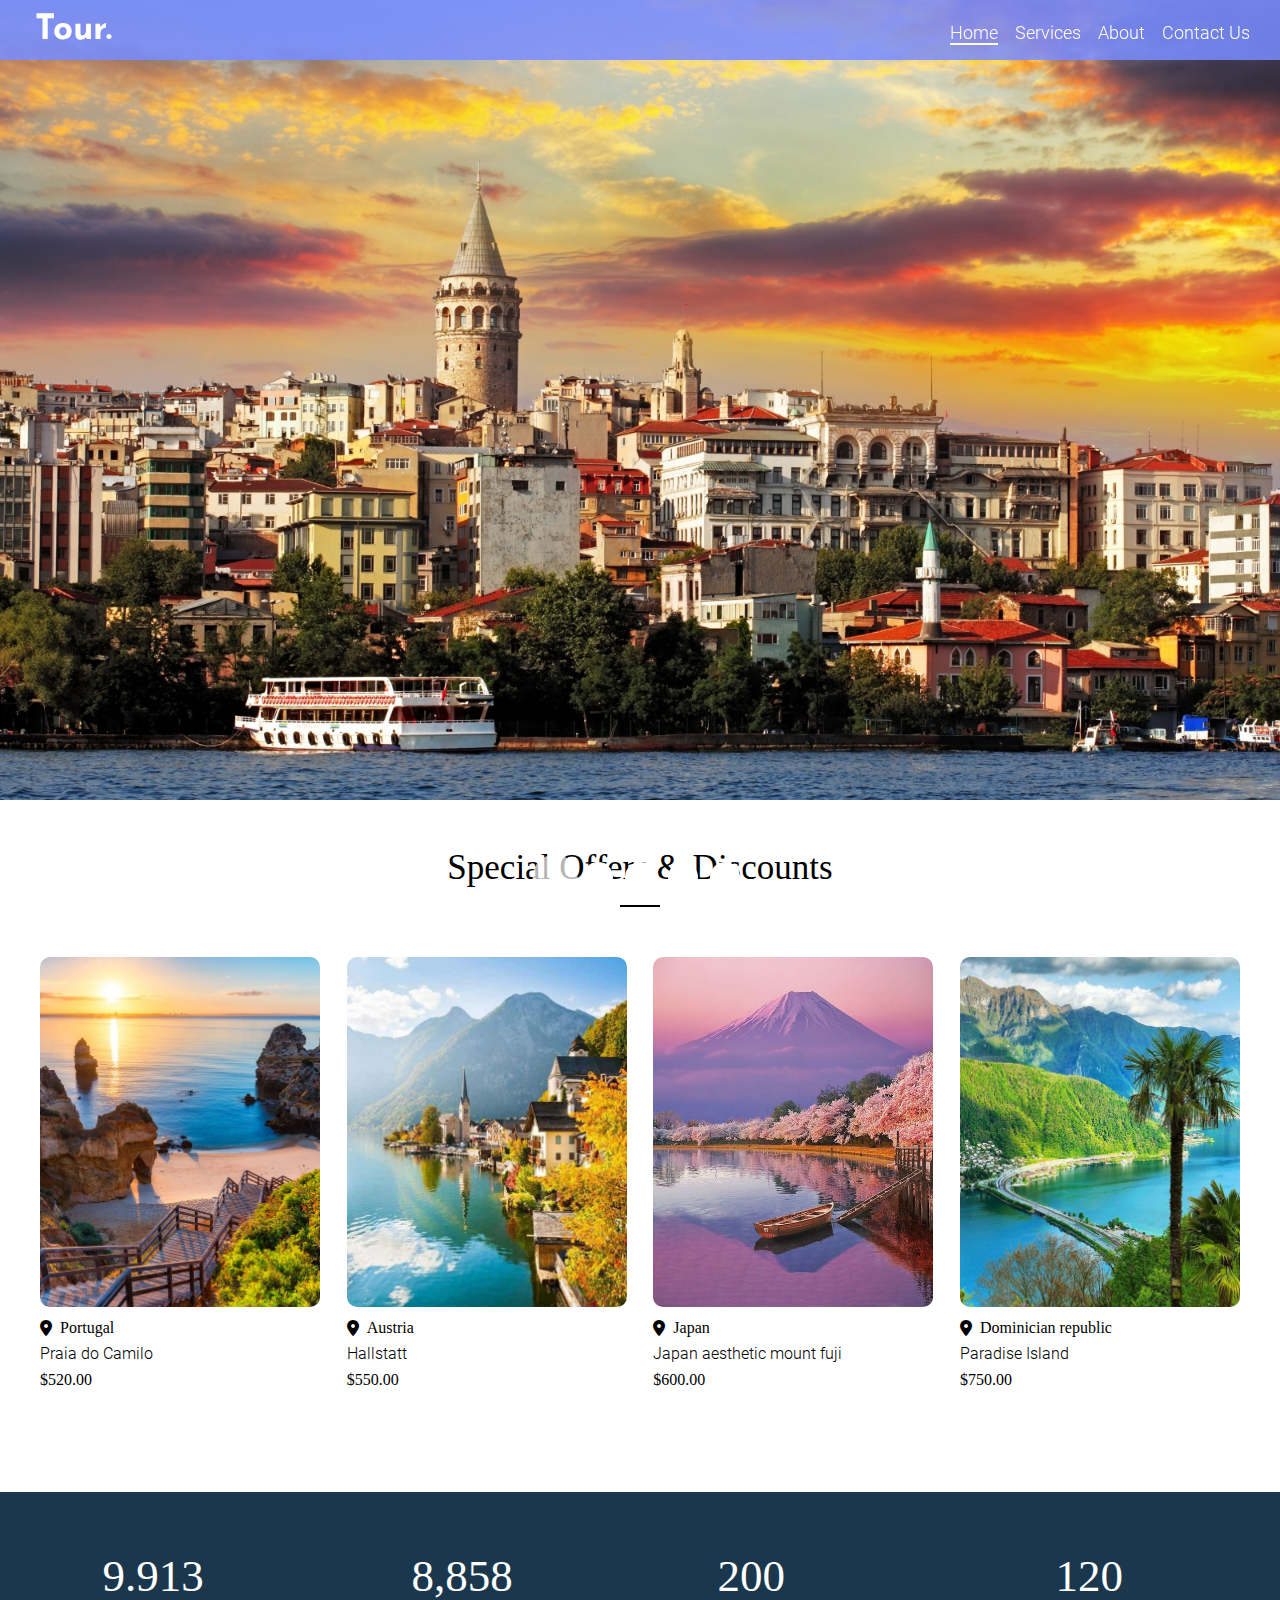
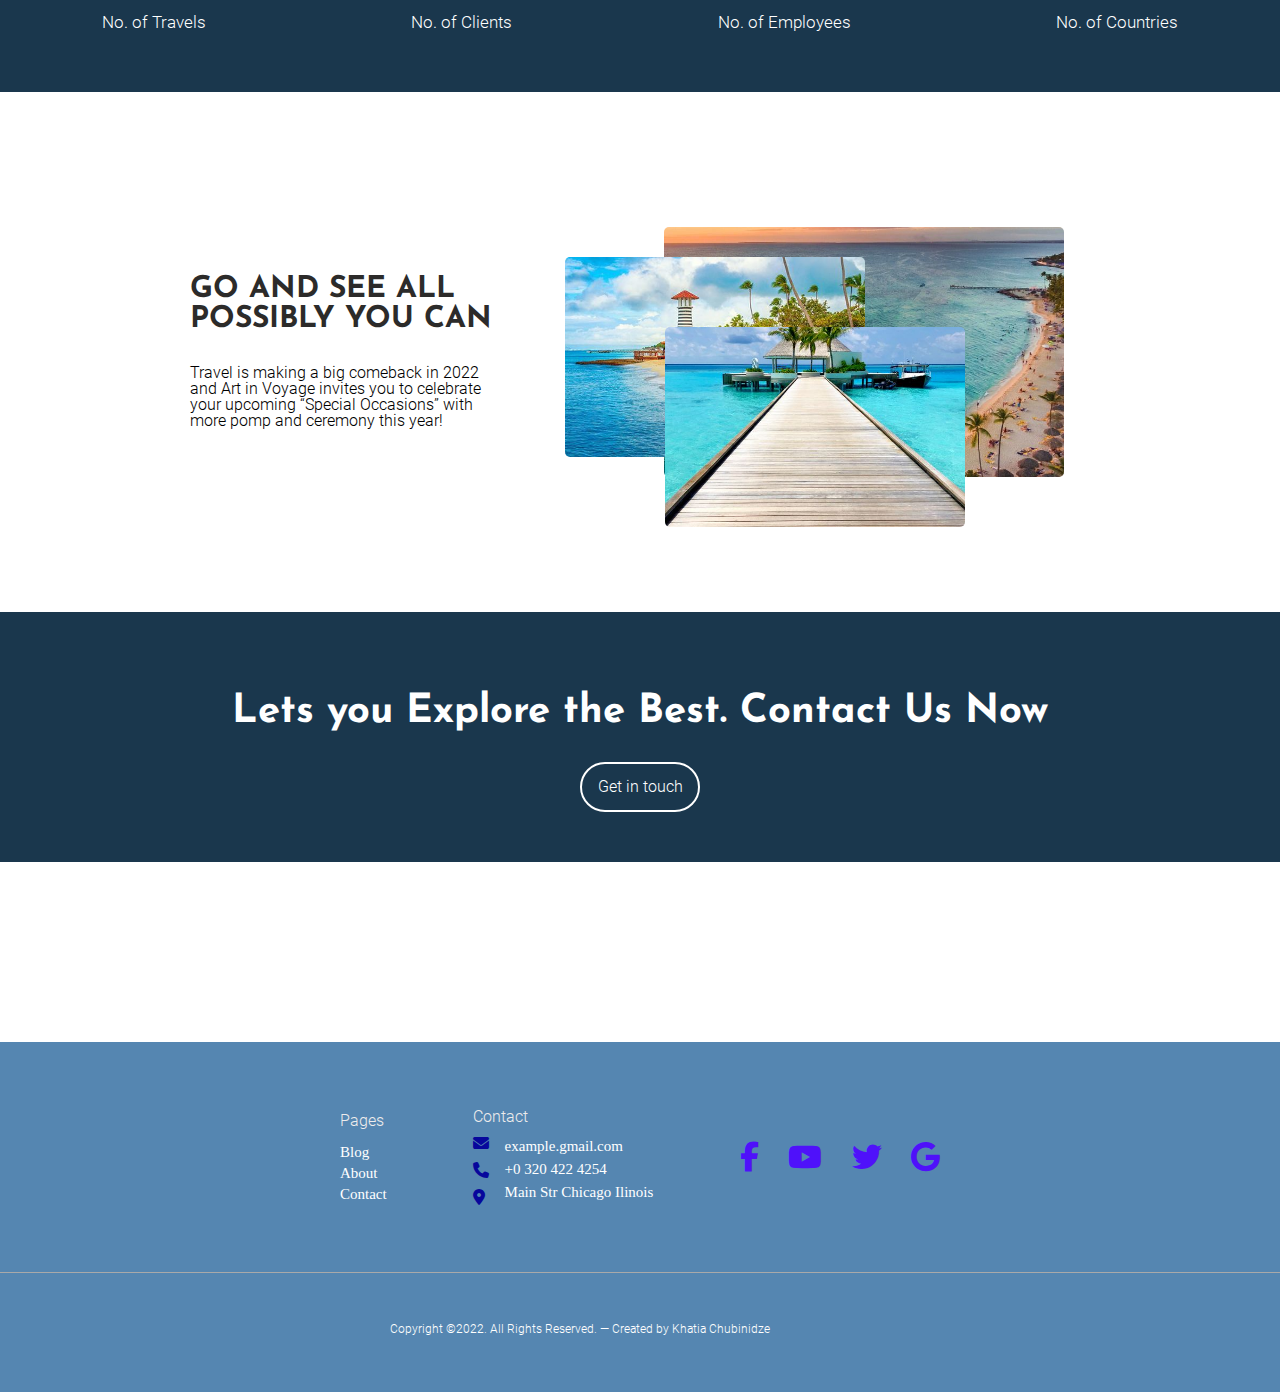
==== commit ea83ce79: "changed" ====
--- a/index.html
+++ b/index.html
@@ -2,7 +2,7 @@
 <html lang="en">
 <head>
     <meta charset="UTF-8">
-    <meta http-equiv="X-UA-Compatible" content="IE=edge">
+    <meta http-equiv="X-UA-Compatible" content="IE=edge, chrome=1">
     <meta name="viewport" content="width=device-width, initial-scale=1.0">
     <meta property="og:url"content="https://khatiachub.github.io/Final-project/" />
     <meta property="og:type"content="website" />
--- a/css/style.css
+++ b/css/style.css
@@ -309,7 +309,7 @@
     -ms-flex-pack: distribute;
         justify-content: space-around;
     margin: 0 auto;
-    margin-top: 10%;
+    margin-top: 15vh;
     background-color: #1A374D;
     
 }
@@ -500,6 +500,7 @@
     margin: 0 auto;
     height: 400px;
     margin-top: 25vh;
+    padding-bottom: 20px;
     background-color:#1A374D;
     opacity: 70%;
     display: -webkit-box;
--- a/css/responsive.css
+++ b/css/responsive.css
@@ -26,6 +26,8 @@
         margin-top: 15px;
         border-bottom: 2px solid #fff;
         padding-bottom: 5px;
+        display: flex;
+        justify-content: center;
     }
     .d-block{
         transform: translateX(0px);
@@ -39,11 +41,10 @@
     .header-div{
         display: flex;
         flex-direction: column;
-        align-items: center;
     }
     .logo{
         margin-top: 10px;
-        margin-right: 15px;
+        margin-right: 5vh;
     }
     .nav-ul{
         display: flex;
@@ -51,7 +52,7 @@
         justify-content: center;
         align-items: center;
         margin:0 auto;
-        margin-left: 15px;
+        width: 100px;
     }
     .ul-li{
         margin-top: 15px;
@@ -176,6 +177,8 @@
     }
     .iconlist{
         font-size: 20px;
+        width: 50px;
+        height: 50px;
     }
     
     .text{
